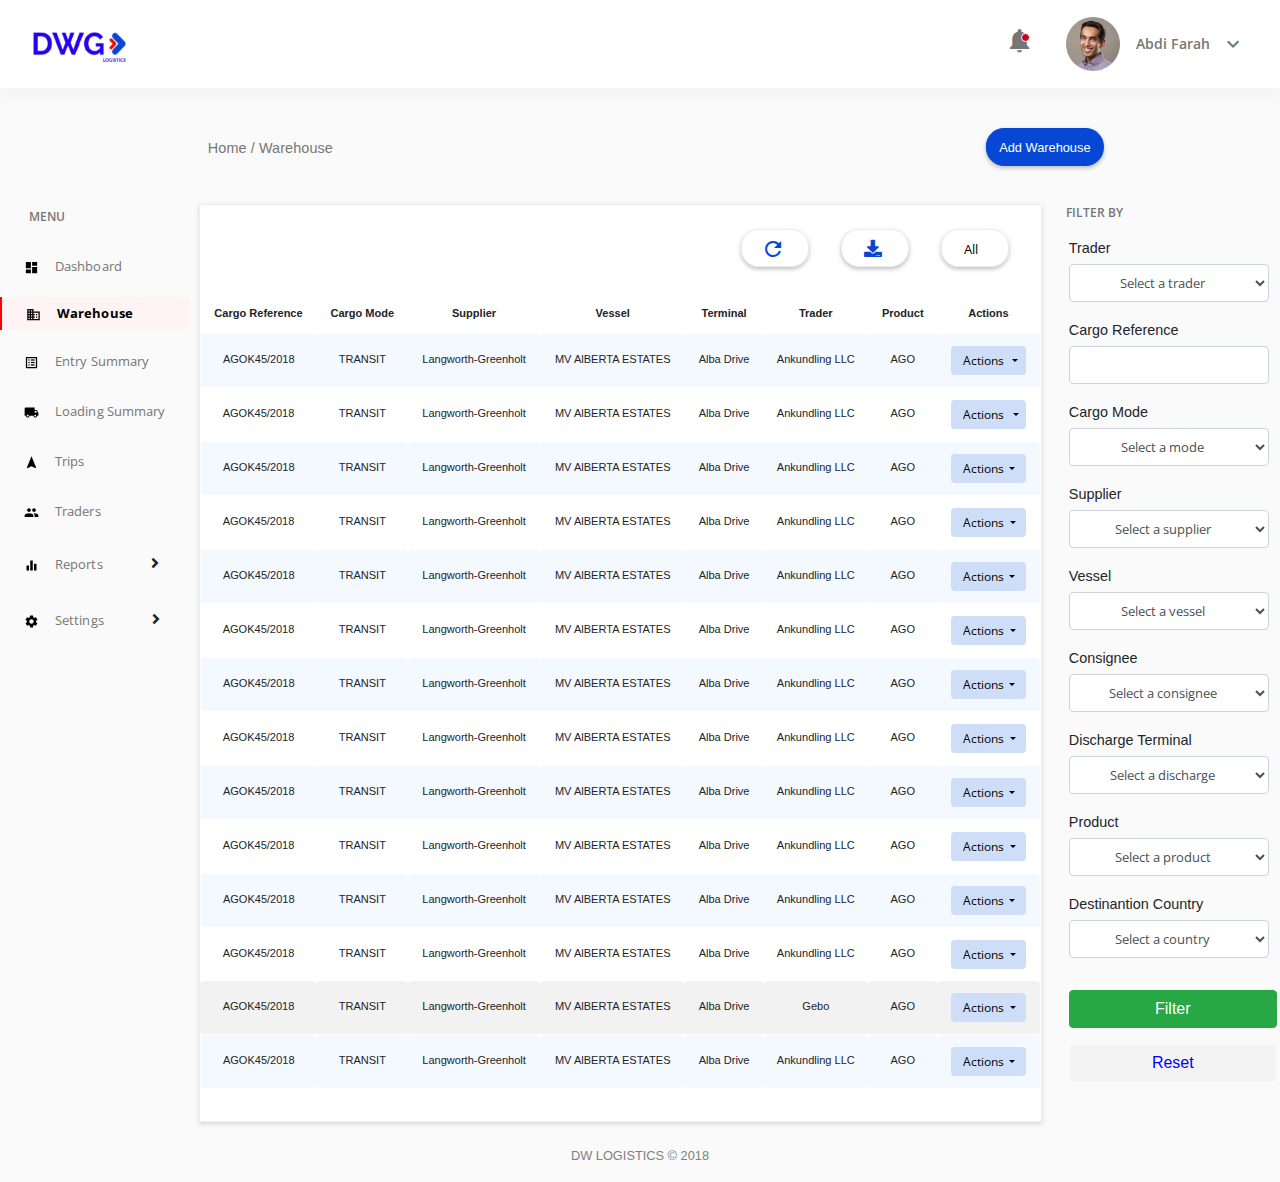
==== index.html @ d75a3101 "fix push conflicts collapse sidebar menu" ====
<!doctype html>
<html lang="en">

<head>
    <!-- Required meta tags -->
    <meta charset="utf-8">
    <meta name="viewport" content="width=device-width, initial-scale=1, shrink-to-fit=no">

    <!-- Bootstrap CSS -->
    <link rel="stylesheet" href="https://stackpath.bootstrapcdn.com/bootstrap/4.1.3/css/bootstrap.min.css" integrity="sha384-MCw98/SFnGE8fJT3GXwEOngsV7Zt27NXFoaoApmYm81iuXoPkFOJwJ8ERdknLPMO"
        crossorigin="anonymous">

    <!--Custom CSS  -->
    <link rel="stylesheet" href="css/main.css">
    <link rel="stylesheet" href="css/all.css">
    <link href="https://fonts.googleapis.com/css?family=Open+Sans:400,700,800" rel="stylesheet">
    <link href="https://fonts.googleapis.com/icon?family=Material+Icons" rel="stylesheet">
    <link rel="stylesheet" href="https://cdnjs.cloudflare.com/ajax/libs/twitter-bootstrap/4.1.1/css/bootstrap.css">
    <link rel="stylesheet" href="https://cdn.datatables.net/1.10.19/css/dataTables.bootstrap4.min.css">


    <title>Warehouse</title>
</head>

<body>
    <div class="wrapper">
        <div class="top-bar">
            <div class="logo">
                <img src="img/dwg-logo@3x.png" alt="logo">
            </div>

            <div class="user-info">
                <div class=" notification">
                    <div class="indicator"></div>
                    <a href="">
                        <i class="material-icons bell-icon">notifications</i>
                    </a>
                </div>

                <div class="avatar">
                    <img src="img/dwg-avatar@3x (1).png" alt="">
                    <div class="dropdown">
                        <button class="dropbtn">Abdi Farah
                            <a href="#">
                                <i class="material-icons down-icon">expand_more</i>
                            </a>
                        </button>
                        <div class="dropdown-content">
                            <a href="#">My Profile</a>
                            <a href="#">Log out</a>
                        </div>
                    </div>
                </div>

            </div>
        </div>

        <div class="modal fade" id="exampleModal" tabindex="-1" role="dialog" aria-labelledby="exampleModalLabel"
            aria-hidden="true">
            <div class="modal-dialog" role="document">
                <div class="modal-content">
                    <div class="modal-header">
                        <h5 class="modal-title" id="exampleModalLabel">New Warehouse</h5>
                        <button type="button" class="close" data-dismiss="modal" aria-label="Close">
                            <span aria-hidden="true">&times;</span>
                        </button>
                    </div>
                    <div class="modal-body">
                        <form>
                            <div class="form-group">
                                <label for="recipient-name" class="col-form-label">Recipient:</label>
                                <input type="text" class="form-control" id="recipient-name">
                            </div>
                            <div class="form-group">
                                <label for="message-text" class="col-form-label">Message:</label>
                                <textarea class="form-control" id="message-text"></textarea>
                            </div>
                        </form>
                    </div>
                    <div class="modal-footer">
                        <button type="button" class="btn btn-secondary" data-dismiss="modal">Cancel</button>
                        <button type="button" class="btn btn-primary">Add Warehouse</button>
                    </div>
                </div>
            </div>
        </div>

        <div class="above-content">
            <div class="home">
                <h6>Home / Warehouse</h6>
            </div>

            <div class="btn-home">
                <button class="button top-btn" data-toggle="modal" data-target="#exampleModal" data-whatever="@mdo">Add
                    Warehouse</button>
            </div>
        </div>

        <div class="row">
            <nav id="sidebar">
                <!--SIDE BAR------------------>
                <div class="sidebar-header">
                    <h3>MENU</h3>
                </div>

                <ul class="list-unstyled components">
                    <li>
                        <a href="#">
                            <img class="menu-icons" src="icons/baseline-dashboard-24px.svg" alt="">Dashboard</a>
                    </li>
                    <li class="active">
                        <a href="#">
                            <img class="menu-icons" src="icons/warehouse.svg" alt="">Warehouse</a>
                    </li>
                    <li>
                        <a href="#">
                            <img class="menu-icons" src="icons/list.svg" alt="">Entry Summary</a>
                    </li>
                    <li>
                        <a href="#">
                            <img class="menu-icons" src="icons/lorry.svg" alt="">Loading Summary</a>
                    </li>
                    <li>
                        <a href="#">
                            <img class="menu-icons" src="icons/baseline-navigation-24px.svg" alt="">Trips</a>
                    </li>
                    <li>
                        <a href="#">
                            <img class="menu-icons" src="icons/group.svg" alt="">Traders</a>
                    </li>
                    <li data-toggle="collapse" data-target="#reports" class="collapsed">
                        <a href="#"><img class="menu-icons" src="icons/equalizer.svg" alt=""><span class="reports">Reports</span></a><span class="report-icon"><i
                                class="accordion-icon fa fa-angle-right"></i></span>
                    </li>
                    <ul class="sub-menu collapse" id="reports">
                        <li><a href="#">CSS3 Animation</a></li>
                        <li><a href="#">General</a></li>
                        <li><a href="#">Buttons</a></li>
                    </ul>
                    
                    <li data-toggle="collapse" data-target="#settings" class="collapsed">
                        <a href="#"><img class="menu-icons" src="icons/setting.svg" alt=""><span class="reports">Settings</span></a><span class="report-icon"><i
                                class="accordion-icon fa fa-angle-right"></i></span>
                    </li>
                    <ul class="sub-menu collapse" id="settings">
                        <li><a href="#">CSS3 Animation</a></li>
                        <li><a href="#">General</a></li>
                        <li><a href="#">Buttons</a></li>
                    </ul>

                </ul>
            </nav>
            <!--End of SIDE BAR---------------------->


            <section class="content">
                <!--SECTION CONTENT-------------->

                <div class="before-table">

                    <div class="before-info">
                        <p>Showing 1-100 of 102 items</p>
                    </div>

                    <div class="before-btn">
                        <div class="refresh-btn">
                            <i class="material-icons refresh-icon">refresh</i>
                            <!-- <img class="refresh-img" src="icons/refresh.svg" alt=""> -->
                        </div>
                        <div class="publish-btn">
                            <i class="fas fa-download download"></i>
                        </div>
                        <div class="all-btn">
                            <p class="all">All</p>
                        </div>
                    </div>
                </div>
                <table class="table table-striped main-data" id="data-table">
                    <thead>
                        <tr>
                            <th scope="col">Cargo Reference</th>
                            <th scope="col">Cargo Mode</th>
                            <th scope="col">Supplier</th>
                            <th scope="col">Vessel</th>
                            <th scope="col">Terminal</th>
                            <th scope="col">Trader</th>
                            <th scope="col">Product</th>
                            <th scope="col">Actions</th>

                        </tr>
                    </thead>
                    <tbody>
                        <tr class="colored">
                            <td>AGOK45/2018</td>
                            <td>TRANSIT</td>
                            <td>Langworth-Greenholt</td>
                            <td>MV AlBERTA ESTATES</td>
                            <td>Alba Drive</td>
                            <td>Ankundling LLC</td>
                            <td>AGO</td>
                            <td>
                                <div class="dropdown show">
                                    <a class="btn dropdown-toggle" href="#" role="button" id="dropdownMenuLink"
                                        data-toggle="dropdown" aria-haspopup="true" aria-expanded="false">
                                        Actions
                                    </a>
                                    <div class="dropdown-menu" aria-labelledby="dropdownMenuLink">
                                        <a class="dropdown-item" href="#">Item one</a>
                                    </div>
                                </div>
                            </td>
                        </tr>
                        <tr>
                            <td>AGOK45/2018</td>
                            <td>TRANSIT</td>
                            <td>Langworth-Greenholt</td>
                            <td>MV AlBERTA ESTATES</td>
                            <td>Alba Drive</td>
                            <td>Ankundling LLC</td>
                            <td>AGO</td>
                            <td>
                                <div class="dropdown show">
                                    <a class="btn dropdown-toggle" href="#" role="button" id="dropdownMenuLink"
                                        data-toggle="dropdown" aria-haspopup="true" aria-expanded="false">
                                        Actions
                                    </a>
                                    <div class="dropdown-menu" aria-labelledby="dropdownMenuLink">
                                        <a class="dropdown-item" href="#">Item one</a>
                                    </div>
                                </div>
                            </td>
                        </tr>
                        <tr class="colored">
                            <td>AGOK45/2018</td>
                            <td>TRANSIT</td>
                            <td>Langworth-Greenholt</td>
                            <td>MV AlBERTA ESTATES</td>
                            <td>Alba Drive</td>
                            <td>Ankundling LLC</td>
                            <td>AGO</td>
                            <td>
                                <button class="btn dropdown-toggle" type="button" data-toggle="dropdown">Actions</button>
                            </td>
                        </tr>
                        <tr>
                            <td>AGOK45/2018</td>
                            <td>TRANSIT</td>
                            <td>Langworth-Greenholt</td>
                            <td>MV AlBERTA ESTATES</td>
                            <td>Alba Drive</td>
                            <td>Ankundling LLC</td>
                            <td>AGO</td>
                            <td>
                                <button class="btn dropdown-toggle" type="button" data-toggle="dropdown">Actions</button>
                            </td>
                        </tr>
                        <tr class="colored">
                            <td>AGOK45/2018</td>
                            <td>TRANSIT</td>
                            <td>Langworth-Greenholt</td>
                            <td>MV AlBERTA ESTATES</td>
                            <td>Alba Drive</td>
                            <td>Ankundling LLC</td>
                            <td>AGO</td>
                            <td>
                                <button class="btn btn-primn dropdown-toggle" type="button" data-toggle="dropdown">Actions</button>
                            </td>
                        </tr>
                        <tr>
                            <td>AGOK45/2018</td>
                            <td>TRANSIT</td>
                            <td>Langworth-Greenholt</td>
                            <td>MV AlBERTA ESTATES</td>
                            <td>Alba Drive</td>
                            <td>Ankundling LLC</td>
                            <td>AGO</td>
                            <td>
                                <button class="btn btn-primn dropdown-toggle" type="button" data-toggle="dropdown">Actions</button>
                            </td>
                        </tr>
                        <tr class="colored">
                            <td>AGOK45/2018</td>
                            <td>TRANSIT</td>
                            <td>Langworth-Greenholt</td>
                            <td>MV AlBERTA ESTATES</td>
                            <td>Alba Drive</td>
                            <td>Ankundling LLC</td>
                            <td>AGO</td>
                            <td>
                                <button class="btn btn-primn dropdown-toggle" type="button" data-toggle="dropdown">Actions</button>
                            </td>
                        </tr>
                        <tr>
                            <td>AGOK45/2018</td>
                            <td>TRANSIT</td>
                            <td>Langworth-Greenholt</td>
                            <td>MV AlBERTA ESTATES</td>
                            <td>Alba Drive</td>
                            <td>Ankundling LLC</td>
                            <td>AGO</td>
                            <td>
                                <button class="btn btn-primn dropdown-toggle" type="button" data-toggle="dropdown">Actions</button>
                            </td>
                        </tr>
                        <tr class="colored">
                            <td>AGOK45/2018</td>
                            <td>TRANSIT</td>
                            <td>Langworth-Greenholt</td>
                            <td>MV AlBERTA ESTATES</td>
                            <td>Alba Drive</td>
                            <td>Ankundling LLC</td>
                            <td>AGO</td>
                            <td>
                                <button class="btn btn-primn dropdown-toggle" type="button" data-toggle="dropdown">Actions</button>
                            </td>
                        </tr>
                        <tr>
                            <td>AGOK45/2018</td>
                            <td>TRANSIT</td>
                            <td>Langworth-Greenholt</td>
                            <td>MV AlBERTA ESTATES</td>
                            <td>Alba Drive</td>
                            <td>Ankundling LLC</td>
                            <td>AGO</td>
                            <td>
                                <button class="btn btn-primn dropdown-toggle" type="button" data-toggle="dropdown">Actions</button>
                            </td>
                        </tr>
                        <tr class="colored">
                            <td>AGOK45/2018</td>
                            <td>TRANSIT</td>
                            <td>Langworth-Greenholt</td>
                            <td>MV AlBERTA ESTATES</td>
                            <td>Alba Drive</td>
                            <td>Ankundling LLC</td>
                            <td>AGO</td>
                            <td>
                                <button class="btn btn-primn dropdown-toggle" type="button" data-toggle="dropdown">Actions</button>
                            </td>
                        </tr>
                        <tr>
                            <td>AGOK45/2018</td>
                            <td>TRANSIT</td>
                            <td>Langworth-Greenholt</td>
                            <td>MV AlBERTA ESTATES</td>
                            <td>Alba Drive</td>
                            <td>Ankundling LLC</td>
                            <td>AGO</td>
                            <td>
                                <button class="btn btn-primn dropdown-toggle" type="button" data-toggle="dropdown">Actions</button>
                            </td>
                        </tr>
                        <tr>
                            <td>AGOK45/2018</td>
                            <td>TRANSIT</td>
                            <td>Langworth-Greenholt</td>
                            <td>MV AlBERTA ESTATES</td>
                            <td>Alba Drive</td>
                            <td>Gebo</td>
                            <td>AGO</td>
                            <td>
                                <button class="btn btn-primn dropdown-toggle" type="button" data-toggle="dropdown">Actions</button>
                            </td>
                        </tr>
                        <tr class="colored">
                            <td>AGOK45/2018</td>
                            <td>TRANSIT</td>
                            <td>Langworth-Greenholt</td>
                            <td>MV AlBERTA ESTATES</td>
                            <td>Alba Drive</td>
                            <td>Ankundling LLC</td>
                            <td>AGO</td>
                            <td>
                                <button class="btn btn-primn dropdown-toggle" type="button" data-toggle="dropdown">Actions</button>
                            </td>
                        </tr>

                    </tbody>
                </table>

            </section>
            <!--End of SECTION CONTENT------------------>

            <section class="right-bar">
                <div class="right-bar-header">
                    <h3>FILTER BY </h3>
                </div>

                <div class="data-info">
                    <form action="#">
                        <div class="form-group">
                            <label for="trader">Trader</label>
                            <select required class="form-control" id="trader">
                                <option>Select a trader</option>
                            </select>
                        </div>

                        <div class="form-group">
                            <label for="cargo-ref">Cargo Reference</label>
                            <input type="text" class="form-control" id="cargo-ref">
                        </div>

                        <div class="form-group">
                            <label for="cargo-mod">Cargo Mode</label>
                            <select required class="form-control" id="cargo-mod">
                                <option>Select a mode</option>
                            </select>
                        </div>

                        <div class="form-group">
                            <label for="supplier">Supplier</label>
                            <select required class="form-control" id="supplier">
                                <option>Select a supplier</option>
                            </select>
                        </div>

                        <div class="form-group">
                            <label for="vessel">Vessel</label>
                            <select required class="form-control" id="vessel">
                                <option>Select a vessel</option>
                            </select>
                        </div>

                        <div class="form-group">
                            <label for="consignee">Consignee</label>
                            <select required class="form-control" id="consignee">
                                <option>Select a consignee</option>
                            </select>
                        </div>

                        <div class="form-group">
                            <label for="discharge">Discharge Terminal</label>
                            <select required class="form-control" id="discharge">
                                <option>Select a discharge</option>
                            </select>
                        </div>

                        <div class="form-group">
                            <label for="product">Product</label>
                            <select required class="form-control" id="product">
                                <option>Select a product</option>
                            </select>
                        </div>

                        <div class="form-group">
                            <label for="destinantion">Destinantion Country</label>
                            <select required class="form-control" id="destinantion">
                                <option>Select a country</option>
                            </select>
                        </div>
                    </form>

                    <button type="submit" class="btn btn-success">Filter</button>
                    <button type="submit" class="btn btn-light">Reset</button>

                </div>
            </section>

        </div>

        <div class="copyright">
            <p>DW LOGISTICS &copy; 2018</p>
        </div>

    </div>
    <!-- Optional JavaScript -->
    <script src="js/main.js"></script>
    <!-- jQuery first, then Popper.js, then Bootstrap JS -->
    <script src="https://code.jquery.com/jquery-3.3.1.slim.min.js" integrity="sha384-q8i/X+965DzO0rT7abK41JStQIAqVgRVzpbzo5smXKp4YfRvH+8abtTE1Pi6jizo"
        crossorigin="anonymous"></script>
    <script src="https://cdnjs.cloudflare.com/ajax/libs/popper.js/1.14.3/umd/popper.min.js" integrity="sha384-ZMP7rVo3mIykV+2+9J3UJ46jBk0WLaUAdn689aCwoqbBJiSnjAK/l8WvCWPIPm49"
        crossorigin="anonymous"></script>
    <script src="https://stackpath.bootstrapcdn.com/bootstrap/4.1.3/js/bootstrap.min.js" integrity="sha384-ChfqqxuZUCnJSK3+MXmPNIyE6ZbWh2IMqE241rYiqJxyMiZ6OW/JmZQ5stwEULTy"
        crossorigin="anonymous"></script>
    <script src="https://cdn.datatables.net/1.10.19/js/jquery.dataTables.min.js"></script>
    <script src="https://cdn.datatables.net/1.10.19/js/dataTables.bootstrap4.min.js"></script>
    <script type="text/javascript">
        $(document).ready(function () {
            $('#data-table').DataTable();
        });
    </script>
</body>

</html>
---- css/main.css ----
* {
  margin: 0;
  padding: 0;
  -webkit-box-sizing: border-box;
  box-sizing: border-box; }

body {
  width: 100%; }

.wrapper {
  background-color: #FAFAFA;
  width: 100%; }
  .wrapper .top-bar {
    width: 100%;
    -webkit-box-shadow: 0 7px 9px 0 rgba(240, 240, 240, 0.5);
    box-shadow: 0 7px 9px 0 rgba(240, 240, 240, 0.5);
    background-color: #fff;
    display: -webkit-box;
    display: -ms-flexbox;
    display: flex;
    -webkit-box-pack: justify;
    -ms-flex-pack: justify;
    justify-content: space-between; }
    .wrapper .top-bar .logo {
      float: left;
      width: 93px;
      height: 29.2px;
      margin-left: 2.06rem;
      margin-top: 2rem;
      margin-bottom: 1.7rem; }
      .wrapper .top-bar .logo img {
        width: 100%; }
    .wrapper .top-bar .user-info {
      display: -webkit-box;
      display: -ms-flexbox;
      display: flex;
      -webkit-box-align: center;
      -ms-flex-align: center;
      align-items: center;
      margin-right: 0rem; }
      .wrapper .top-bar .user-info .notification a .bell-icon {
        text-align: left;
        font-size: 1.8rem;
        margin-right: 2rem;
        margin-top: -0.35rem;
        color: #767676;
        text-decoration: none;
        display: block;
        overflow: hidden; }
      .wrapper .top-bar .user-info .notification .indicator {
        position: absolute;
        width: 9px;
        height: 9px;
        background-color: #d0021b;
        border: solid 1px #ffffff;
        border-radius: 50%;
        margin-left: 1rem; }
      .wrapper .top-bar .user-info .avatar {
        display: -webkit-box;
        display: -ms-flexbox;
        display: flex;
        -webkit-box-pack: justify;
        -ms-flex-pack: justify;
        justify-content: space-between;
        -webkit-box-align: center;
        -ms-flex-align: center;
        align-items: center;
        margin-right: -1rem;
        margin-right: 0; }
        .wrapper .top-bar .user-info .avatar img {
          width: 54px;
          height: 54px;
          float: left;
          -webkit-box-align: center;
          -ms-flex-align: center;
          align-items: center;
          margin-right: 1rem; }
        .wrapper .top-bar .user-info .avatar .dropbtn {
          background-color: transparent;
          cursor: pointer;
          font-family: "Open Sans", sans-serif;
          font-size: 14px;
          font-weight: 600;
          font-style: normal;
          font-stretch: normal;
          line-height: normal;
          letter-spacing: 0.1px;
          text-align: left;
          color: #767676;
          width: 9rem;
          border: none; }
        .wrapper .top-bar .user-info .avatar .down-icon {
          float: right;
          margin-top: -0.1rem;
          text-align: center;
          margin-right: 2.2rem;
          text-decoration: none;
          color: #767676; }
        .wrapper .top-bar .user-info .avatar .dropdown {
          position: relative;
          display: inline-block; }
        .wrapper .top-bar .user-info .avatar .dropdown-content {
          display: none;
          position: absolute;
          background-color: #f9f9f9;
          min-width: 160px;
          -webkit-box-shadow: 0px 8px 16px 0px rgba(0, 0, 0, 0.2);
          box-shadow: 0px 8px 16px 0px rgba(0, 0, 0, 0.2);
          z-index: 1; }
        .wrapper .top-bar .user-info .avatar .dropdown-content a {
          color: black;
          padding: 12px 16px;
          text-decoration: none;
          display: block; }
        .wrapper .top-bar .user-info .avatar .dropdown-content a:hover {
          background-color: #f1f1f1; }
        .wrapper .top-bar .user-info .avatar .dropdown:hover .dropdown-content {
          display: block; }
  .wrapper .above-content {
    display: -webkit-box;
    display: -ms-flexbox;
    display: flex;
    -webkit-box-pack: justify;
    -ms-flex-pack: justify;
    justify-content: space-between;
    -webkit-box-align: center;
    -ms-flex-align: center;
    align-items: center;
    -ms-flex-wrap: nowrap;
    flex-wrap: nowrap;
    background-color: #FAFAFA;
    width: 56rem;
    -webkit-transform: translateX(23.2%);
    -ms-transform: translateX(23.2%);
    transform: translateX(23.2%);
    margin: 40px 0 6px 0; }
    .wrapper .above-content .home h6 {
      font-size: .9rem;
      font-weight: normal;
      font-style: normal;
      font-stretch: normal;
      line-height: normal;
      letter-spacing: 0.1px;
      color: #767676;
      margin: 0.1rem 0 0 0; }
    .wrapper .above-content .btn-home .top-btn {
      width: 118px;
      height: 38px;
      border-radius: 18px;
      border: 1px solid #0648d5;
      background-color: #0648d5;
      -webkit-box-shadow: 0 2px 4px 0 rgba(125, 125, 125, 0.5);
      box-shadow: 0 2px 4px 0 rgba(125, 125, 125, 0.5);
      color: #fff;
      font-size: 0.8rem;
      cursor: pointer; }
  .wrapper .row {
    margin: 0;
    display: -webkit-box;
    display: -ms-flexbox;
    display: flex;
    -ms-flex-wrap: nowrap;
    flex-wrap: nowrap; }
    .wrapper .row #sidebar {
      background-color: #FAFAFA;
      width: 14.92rem; }
      .wrapper .row #sidebar .sidebar-header h3 {
        font-size: 0.7rem;
        font-family: "Open Sans", sans-serif;
        font-size: 12px;
        font-weight: 600;
        font-style: normal;
        font-stretch: normal;
        line-height: normal;
        letter-spacing: normal;
        color: #767676;
        margin: 2.2rem 0 1rem 1.8rem; }
      .wrapper .row #sidebar .components li {
        padding: 1rem 1rem 1rem 1.5rem;
        text-align: left;
        display: -webkit-box;
        display: -ms-flexbox;
        display: flex;
        -webkit-box-align: center;
        -ms-flex-align: center;
        align-items: center; }
        .wrapper .row #sidebar .components li:hover {
          color: #000000;
          font-weight: bold;
          border-top-left-radius: 0;
          border-bottom-left-radius: 0; }
        .wrapper .row #sidebar .components li .menu-icons {
          margin-right: 1rem;
          width: 15px;
          height: 15px; }
          .wrapper .row #sidebar .components li .menu-icons:hover {
            color: #000000; }
        .wrapper .row #sidebar .components li a {
          font-family: "Open Sans", sans-serif;
          font-size: 13px;
          font-weight: normal;
          font-style: normal;
          font-stretch: normal;
          line-height: normal;
          letter-spacing: 0.1px;
          color: #767676;
          text-decoration: none; }
          .wrapper .row #sidebar .components li a:hover {
            color: #000000;
            font-weight: bold; }
        .wrapper .row #sidebar .components li .reports {
          margin-right: 3rem; }
      .wrapper .row #sidebar .components .active {
        border-radius: 0;
        margin-top: 0.4rem;
        margin-bottom: 0.4rem;
        background-color: #fff3f3;
        color: #000000;
        font-weight: bold;
        border-left: red solid 2px;
        width: 190px;
        height: 33px;
        border-radius: 4px;
        border-top-left-radius: 0;
        border-bottom-left-radius: 0;
        background-color: #fff3f3; }
        .wrapper .row #sidebar .components .active a {
          color: #000000;
          font-weight: bold; }
    .wrapper .row .content {
      background-color: #fff;
      width: 63.25rem;
      border: solid 1px #eeeeee;
      -webkit-box-shadow: 0 2px 4px 0 rgba(184, 184, 184, 0.5);
      box-shadow: 0 2px 4px 0 rgba(184, 184, 184, 0.5);
      margin: 2rem auto 0 auto;
      height: auto; }
      .wrapper .row .content .before-table {
        display: -webkit-box;
        display: -ms-flexbox;
        display: flex;
        -webkit-box-pack: end;
        -ms-flex-pack: end;
        justify-content: flex-end;
        -webkit-box-pack: justify;
        -ms-flex-pack: justify;
        justify-content: space-between; }
        .wrapper .row .content .before-table .before-info p {
          font-family: SFProDisplay;
          font-size: 0.9rem;
          font-weight: normal;
          font-style: normal;
          font-stretch: normal;
          line-height: normal;
          letter-spacing: 0.1px;
          color: #000000;
          margin-top: 1.6rem;
          padding: 1rem 0 0 0.8rem;
          color: #fff; }
        .wrapper .row .content .before-table .before-btn {
          display: inline;
          margin-top: 1.5rem;
          margin-left: -0.3rem; }
          .wrapper .row .content .before-table .before-btn .refresh-btn {
            float: left;
            margin-right: 2rem;
            width: 68px;
            height: 38px;
            border-radius: 18px;
            -webkit-box-shadow: 0 2px 4px 0 rgba(125, 125, 125, 0.5);
            box-shadow: 0 2px 4px 0 rgba(125, 125, 125, 0.5);
            border: solid 1px #ededed;
            cursor: pointer; }
            .wrapper .row .content .before-table .before-btn .refresh-btn .refresh-icon {
              font-size: 1.5rem;
              color: #0648d5;
              -webkit-transform: translateX(1.2rem) translateY(0.45rem);
              -ms-transform: translateX(1.2rem) translateY(0.45rem);
              transform: translateX(1.2rem) translateY(0.45rem); }
          .wrapper .row .content .before-table .before-btn .publish-btn {
            float: left;
            margin-right: 2rem;
            -webkit-box-shadow: 0 2px 4px 0 rgba(125, 125, 125, 0.5);
            box-shadow: 0 2px 4px 0 rgba(125, 125, 125, 0.5);
            width: 68px;
            height: 38px;
            border-radius: 18px;
            background-color: #ffffff;
            border: solid 1px #ededed;
            position: relative;
            cursor: pointer; }
            .wrapper .row .content .before-table .before-btn .publish-btn .download {
              color: #0648d5;
              font-size: 1.1rem;
              margin-left: 1.4rem;
              margin-top: 0.6rem; }
          .wrapper .row .content .before-table .before-btn .all-btn {
            float: left;
            margin-right: 2rem;
            width: 68px;
            height: 38px;
            border-radius: 18px;
            -webkit-box-shadow: 0 2px 4px 0 rgba(125, 125, 125, 0.5);
            box-shadow: 0 2px 4px 0 rgba(125, 125, 125, 0.5);
            border: solid 1px #ededed;
            cursor: pointer; }
            .wrapper .row .content .before-table .before-btn .all-btn .all {
              width: 13px;
              height: 14px;
              font-family: "Open Sans", sans-serif;
              font-size: 13px;
              font-weight: normal;
              font-style: normal;
              font-stretch: normal;
              line-height: normal;
              letter-spacing: 0.1px;
              color: #000000;
              margin-left: 1.4rem;
              margin-top: 0.6rem; }
      .wrapper .row .content .main-data {
        font-size: 0.69rem;
        font-style: "Open Sans", sans-serif;
        text-align: left;
        margin: 0.8rem 0 2rem 0;
        height: auto;
        position: relative;
        z-index: 10000; }
        .wrapper .row .content .main-data thead tr th {
          border-top: none;
          border-bottom: none;
          text-align: center; }
        .wrapper .row .content .main-data tbody {
          margin: 0 0.5rem;
          height: 46px;
          border-radius: 4px;
          text-align: center; }
          .wrapper .row .content .main-data tbody .colored {
            background-color: #f4f8ff;
            border: 1px solid #fff; }
          .wrapper .row .content .main-data tbody td {
            border-radius: 4px;
            border: none;
            text-align: center;
            -webkit-transform: translateY(0.3rem);
            -ms-transform: translateY(0.3rem);
            transform: translateY(0.3rem); }
          .wrapper .row .content .main-data tbody .dropdown-toggle {
            width: 75px;
            background-color: #ceddf8;
            font-family: "Open Sans", sans-serif;
            font-size: 12px;
            font-weight: normal;
            font-style: normal;
            font-stretch: normal;
            line-height: normal;
            letter-spacing: normal;
            color: #000000;
            text-align: center;
            -webkit-transform: translateY(-0.3rem);
            -ms-transform: translateY(-0.3rem);
            transform: translateY(-0.3rem);
            border: none; }
            .wrapper .row .content .main-data tbody .dropdown-toggle::after {
              display: inline-block;
              width: 0;
              height: 0;
              margin-left: .5em;
              margin-top: .3em;
              vertical-align: .255em;
              content: "";
              border-top: .3em solid;
              border-right: .3em solid transparent;
              border-bottom: 0;
              border-left: .3em solid transparent;
              font-size: .7rem; }
          .wrapper .row .content .main-data tbody .dropdown-item {
            width: 50%;
            padding: 0.25rem 0.5rem;
            font-size: .9rem;
            position: relative;
            visibility: visible;
            z-index: 1; }
      .wrapper .row .content .main-pagination {
        display: -webkit-box;
        display: -ms-flexbox;
        display: flex;
        -webkit-box-pack: center;
        -ms-flex-pack: center;
        justify-content: center;
        -webkit-box-align: center;
        -ms-flex-align: center;
        align-items: center;
        text-align: center; }
        .wrapper .row .content .main-pagination .pagination a {
          border: none;
          color: #767676; }
          .wrapper .row .content .main-pagination .pagination a:hover {
            background-color: #0648d5;
            color: white; }
    .wrapper .row .right-bar {
      text-align: left;
      margin-top: 2rem;
      margin-left: 1.5rem;
      width: 15.8125rem; }
      .wrapper .row .right-bar .right-bar-header h3 {
        font-size: 0.7rem;
        font-family: "Open Sans", sans-serif;
        font-size: 12px;
        font-weight: 600;
        font-style: normal;
        font-stretch: normal;
        line-height: normal;
        letter-spacing: normal;
        color: #767676;
        margin-bottom: 0.9rem; }
      .wrapper .row .right-bar .data-info {
        margin: 0 0.2rem; }
        .wrapper .row .right-bar .data-info .form-group .form-control {
          display: block;
          width: 200px;
          height: 35px;
          height: calc(2.25rem + 2px);
          padding: .375rem .75rem;
          font-size: .8rem;
          color: #868e96;
          font-family: "Open Sans", sans-serif;
          line-height: 1.5;
          color: #495057;
          background-color: #fff;
          background-clip: padding-box;
          border: 1px solid #ced4da;
          border-radius: .25rem;
          -webkit-transition: border-color .15s ease-in-out, -webkit-box-shadow .15s ease-in-out;
          transition: border-color .15s ease-in-out, -webkit-box-shadow .15s ease-in-out;
          -o-transition: border-color .15s ease-in-out, box-shadow .15s ease-in-out;
          transition: border-color .15s ease-in-out, box-shadow .15s ease-in-out;
          transition: border-color .15s ease-in-out, box-shadow .15s ease-in-out, -webkit-box-shadow .15s ease-in-out; }
        .wrapper .row .right-bar .data-info .form-group label {
          font-size: 0.9rem;
          font-weight: 500;
          font-style: normal;
          font-stretch: normal;
          line-height: normal;
          letter-spacing: normal;
          color: #212529; }
        .wrapper .row .right-bar .data-info .form-group input[type=text],
        .wrapper .row .right-bar .data-info .form-group select {
          height: 38px;
          width: 200px;
          border-radius: 4px;
          background-color: #ffffff;
          border: solid 1px #ced4da;
          text-align: center; }
      .wrapper .row .right-bar .btn {
        display: block;
        margin-bottom: 1rem;
        width: 208px;
        height: 38px; }
      .wrapper .row .right-bar .btn-success {
        margin-top: 2rem; }
      .wrapper .row .right-bar .btn-light {
        background-color: #f3f3f3;
        color: blue; }
  .wrapper .copyright {
    display: -webkit-box;
    display: -ms-flexbox;
    display: flex;
    text-align: center;
    -webkit-box-pack: center;
    -ms-flex-pack: center;
    justify-content: center;
    -webkit-box-align: center;
    -ms-flex-align: center;
    align-items: center;
    padding: 1.5rem 0 0 0;
    color: grey;
    font-size: 0.8rem; }
  .wrapper .dataTables_wrapper {
    margin-top: 2.5rem;
    font-size: 0.9rem; }
  .wrapper .page-item.active .page-link {
    z-index: 1;
    color: #fff;
    background-color: #0648d5 !important;
    border-color: #0648d5 !important; }
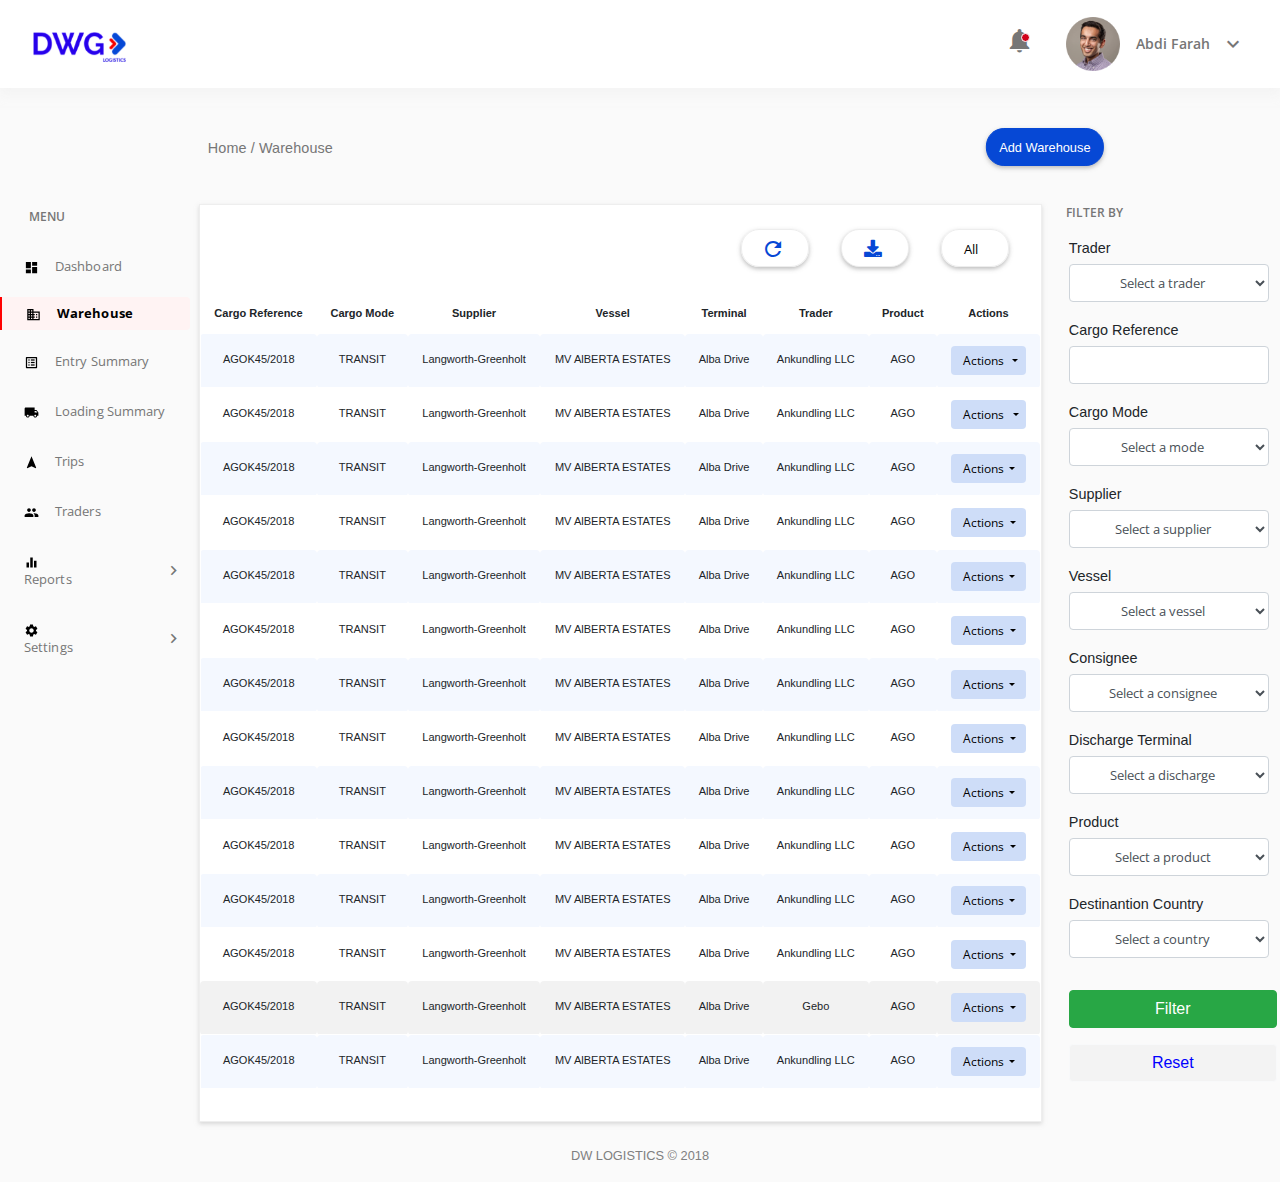
==== commit d2842b6c: "rectifying the menu-collapse icons" ====
--- a/index.html
+++ b/index.html
@@ -129,8 +129,8 @@
                             <img class="menu-icons" src="icons/group.svg" alt="">Traders</a>
                     </li>
                     <li data-toggle="collapse" data-target="#reports" class="collapsed">
-                        <a href="#"><img class="menu-icons" src="icons/equalizer.svg" alt=""><span class="reports">Reports</span></a><span class="report-icon"><i
-                                class="accordion-icon fa fa-angle-right"></i></span>
+                        <a href="#"><img class="menu-icons" src="icons/equalizer.svg" alt=""><span class="reports">Reports</span></a><span class="report-icon">
+                            <i class="material-icons">chevron_right</i></span>      
                     </li>
                     <ul class="sub-menu collapse" id="reports">
                         <li><a href="#">CSS3 Animation</a></li>
@@ -139,8 +139,8 @@
                     </ul>
                     
                     <li data-toggle="collapse" data-target="#settings" class="collapsed">
-                        <a href="#"><img class="menu-icons" src="icons/setting.svg" alt=""><span class="reports">Settings</span></a><span class="report-icon"><i
-                                class="accordion-icon fa fa-angle-right"></i></span>
+                        <a href="#"><img class="menu-icons" src="icons/setting.svg" alt=""><span class="reports">Settings</span></a><span class="report-icon">
+                            <i class="material-icons">chevron_right</i></span>
                     </li>
                     <ul class="sub-menu collapse" id="settings">
                         <li><a href="#">CSS3 Animation</a></li>
--- a/css/main.css
+++ b/css/main.css
@@ -209,7 +209,14 @@
             color: #000000;
             font-weight: bold; }
         .wrapper .row #sidebar .components li .reports {
-          margin-right: 3rem; }
+          margin-right: 4rem;
+          cursor: pointer; }
+        .wrapper .row #sidebar .components li .report-icon {
+          cursor: pointer;
+          color: #767676; }
+          .wrapper .row #sidebar .components li .report-icon .material-icons {
+            font-size: 1.2rem;
+            margin-top: 0.5rem; }
       .wrapper .row #sidebar .components .active {
         border-radius: 0;
         margin-top: 0.4rem;
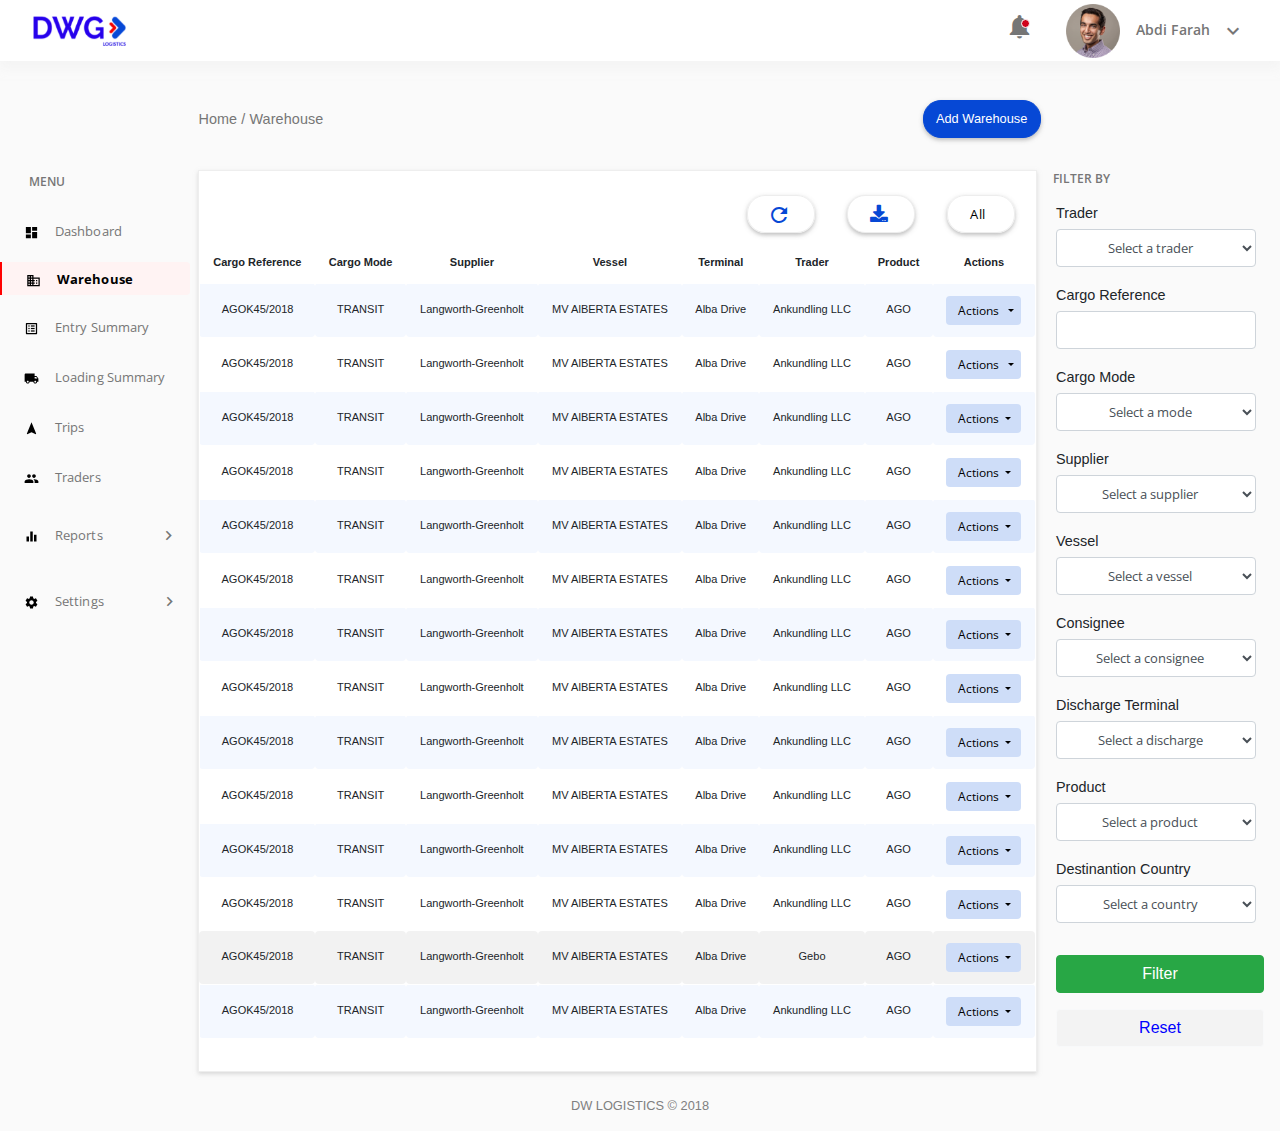
==== commit 301cf5dc: "Correcting the Modal form and buttons" ====
--- a/index.html
+++ b/index.html
@@ -55,7 +55,7 @@
             </div>
         </div>
 
-        <div class="modal fade" id="exampleModal" tabindex="-1" role="dialog" aria-labelledby="exampleModalLabel"
+        <div class="modal fade main-modal" id="exampleModal" tabindex="-1" role="dialog" aria-labelledby="exampleModalLabel"
             aria-hidden="true">
             <div class="modal-dialog" role="document">
                 <div class="modal-content">
@@ -68,18 +68,41 @@
                     <div class="modal-body">
                         <form>
                             <div class="form-group">
-                                <label for="recipient-name" class="col-form-label">Recipient:</label>
-                                <input type="text" class="form-control" id="recipient-name">
-                            </div>
-                            <div class="form-group">
-                                <label for="message-text" class="col-form-label">Message:</label>
-                                <textarea class="form-control" id="message-text"></textarea>
-                            </div>
+                                <label for="recipient-name" class="col-form-label">Cargo Reference:</label>
+                                <input type="text" class="form-control" id="recipient-name">
+                            </div>
+                            <div class="form-group">
+                                <label for="recipient-name" class="col-form-label">Cargo Mode:</label>
+                                <input type="text" class="form-control" id="recipient-name">
+                            </div>
+                            <div class="form-group">
+                                <label for="recipient-name" class="col-form-label">Supplier:</label>
+                                <input type="text" class="form-control" id="recipient-name">
+                            </div>
+                            <div class="form-group">
+                                <label for="recipient-name" class="col-form-label">Vessel:</label>
+                                <input type="text" class="form-control" id="recipient-name">
+                            </div>
+                            <div class="form-group">
+                                <label for="recipient-name" class="col-form-label">Terminal:</label>
+                                <input type="text" class="form-control" id="recipient-name">
+                            </div>
+                            <div class="form-group">
+                                <label for="recipient-name" class="col-form-label">Trader:</label>
+                                <input type="text" class="form-control" id="recipient-name">
+                            </div>
+                            <div class="form-group">
+                                <label for="recipient-name" class="col-form-label">Product:</label>
+                                <input type="text" class="form-control" id="recipient-name">
+                            </div>
+                           
                         </form>
                     </div>
                     <div class="modal-footer">
-                        <button type="button" class="btn btn-secondary" data-dismiss="modal">Cancel</button>
-                        <button type="button" class="btn btn-primary">Add Warehouse</button>
+                        <button class="button top-btn" data-toggle="modal" data-target="#exampleModal" data-whatever="@mdo">
+                            cancel</button>
+                        <button class="button top-btn" data-toggle="modal" data-target="#exampleModal" data-whatever="@mdo">Add
+                            Warehouse</button>                   
                     </div>
                 </div>
             </div>
--- a/css/main.css
+++ b/css/main.css
@@ -26,8 +26,8 @@
       width: 93px;
       height: 29.2px;
       margin-left: 2.06rem;
-      margin-top: 2rem;
-      margin-bottom: 1.7rem; }
+      margin-top: 1rem;
+      margin-bottom: 1rem; }
       .wrapper .top-bar .logo img {
         width: 100%; }
     .wrapper .top-bar .user-info {
@@ -129,11 +129,9 @@
     -ms-flex-wrap: nowrap;
     flex-wrap: nowrap;
     background-color: #FAFAFA;
-    width: 56rem;
-    -webkit-transform: translateX(23.2%);
-    -ms-transform: translateX(23.2%);
-    transform: translateX(23.2%);
-    margin: 40px 0 6px 0; }
+    width: 65.8%;
+    margin-top: 3%;
+    margin-left: 15.5%; }
     .wrapper .above-content .home h6 {
       font-size: .9rem;
       font-weight: normal;
@@ -154,6 +152,21 @@
       color: #fff;
       font-size: 0.8rem;
       cursor: pointer; }
+  .wrapper .main-modal .modal-footer .top-btn {
+    width: 118px;
+    height: 38px;
+    border-radius: 18px;
+    border: 1px solid #0648d5;
+    background-color: #0648d5;
+    -webkit-box-shadow: 0 2px 4px 0 rgba(125, 125, 125, 0.5);
+    box-shadow: 0 2px 4px 0 rgba(125, 125, 125, 0.5);
+    color: #fff;
+    font-size: 0.8rem;
+    cursor: pointer; }
+    .wrapper .main-modal .modal-footer .top-btn:first-child {
+      width: 115px;
+      background-color: #d0021b;
+      border: #d0021b 1px solid; }
   .wrapper .row {
     margin: 0;
     display: -webkit-box;
@@ -209,7 +222,7 @@
             color: #000000;
             font-weight: bold; }
         .wrapper .row #sidebar .components li .reports {
-          margin-right: 4rem;
+          margin-right: 3.5rem;
           cursor: pointer; }
         .wrapper .row #sidebar .components li .report-icon {
           cursor: pointer;
@@ -251,7 +264,8 @@
         justify-content: flex-end;
         -webkit-box-pack: justify;
         -ms-flex-pack: justify;
-        justify-content: space-between; }
+        justify-content: space-between;
+        margin-bottom: -1rem; }
         .wrapper .row .content .before-table .before-info p {
           font-family: SFProDisplay;
           font-size: 0.9rem;
@@ -267,7 +281,7 @@
         .wrapper .row .content .before-table .before-btn {
           display: inline;
           margin-top: 1.5rem;
-          margin-left: -0.3rem; }
+          margin-right: -.7rem; }
           .wrapper .row .content .before-table .before-btn .refresh-btn {
             float: left;
             margin-right: 2rem;
@@ -329,9 +343,7 @@
         font-style: "Open Sans", sans-serif;
         text-align: left;
         margin: 0.8rem 0 2rem 0;
-        height: auto;
-        position: relative;
-        z-index: 10000; }
+        height: auto; }
         .wrapper .row .content .main-data thead tr th {
           border-top: none;
           border-bottom: none;
@@ -407,7 +419,8 @@
     .wrapper .row .right-bar {
       text-align: left;
       margin-top: 2rem;
-      margin-left: 1.5rem;
+      margin-left: 1rem;
+      margin-right: 0.8rem;
       width: 15.8125rem; }
       .wrapper .row .right-bar .right-bar-header h3 {
         font-size: 0.7rem;
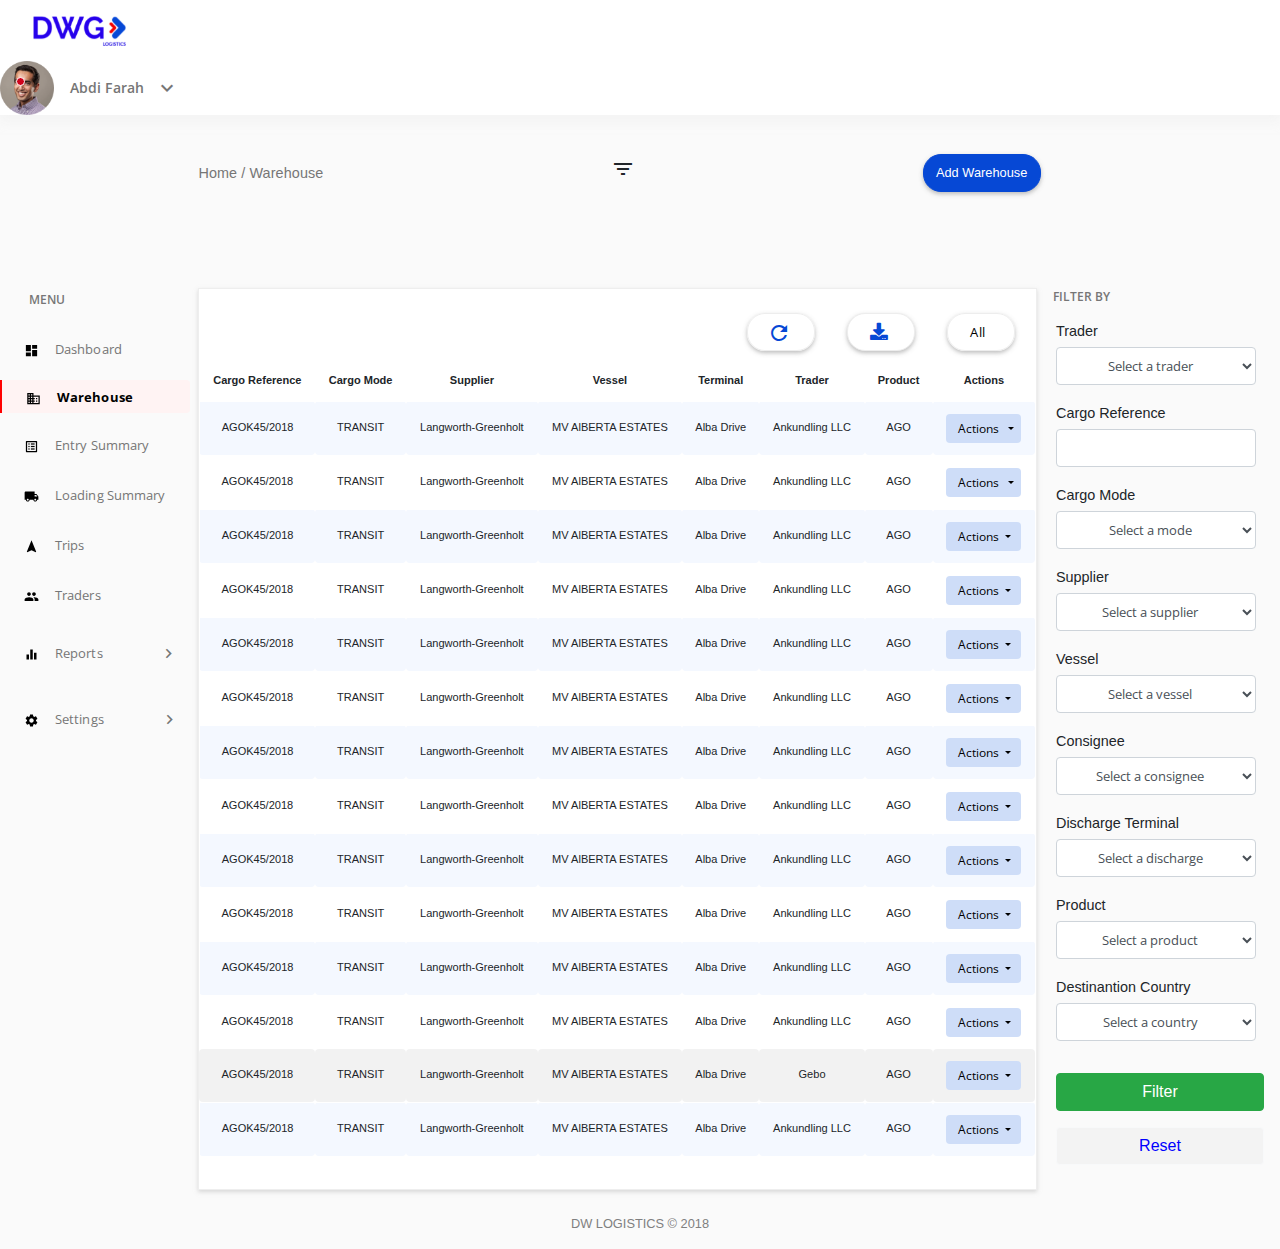
==== commit 1182d802: "Responsive making (phone resolution) 1" ====
--- a/index.html
+++ b/index.html
@@ -30,6 +30,9 @@
             </div>
 
             <div class="user-info">
+                <div class="mobile-heading">
+                    <h3>Warehouse</h3>
+                </div>
                 <div class=" notification">
                     <div class="indicator"></div>
                     <a href="">
@@ -112,12 +115,83 @@
             <div class="home">
                 <h6>Home / Warehouse</h6>
             </div>
+            
+            <div class="form-btn">
+                    <i class="material-icons filter-icon">filter_list</i>                          
+            </div>
 
             <div class="btn-home">
                 <button class="button top-btn" data-toggle="modal" data-target="#exampleModal" data-whatever="@mdo">Add
                     Warehouse</button>
             </div>
         </div>
+
+        <table class="table table-hover">
+                <thead>
+                  <tr>
+                    <th scope="col">Cargo Reference</th>
+                    <th scope="col">Cargo Mode</th>
+                    <th scope="col">Product</th>
+                  </tr>
+                </thead>
+                <tbody>
+                  <tr>
+                    <td>AGOK45/2018</td>
+                    <td>Transit</td>
+                    <td>@AGO</td>
+                    <td style="border-top: 1px solid #fff"><i class="material-icons chevron-r">chevron_right</i></td>
+
+                  </tr>
+                  <tr>
+                    <td>AGOK45/2018</td>
+                    <td>Transit</td>
+                    <td>@AGO</td>
+                    <td><i class="material-icons chevron-r">chevron_right</i></td>
+                  </tr>
+                  <tr>
+                    <td>AGOK45/2018</td>
+                    <td>Transit</td>
+                    <td>@AGO</td>
+                    <td><i class="material-icons chevron-r">chevron_right</i></td>
+                  </tr>
+                  <tr>
+                    <td>AGOK45/2018</td>
+                    <td>Transit</td>
+                    <td>@AGO</td>
+                    <td><i class="material-icons chevron-r">chevron_right</i></td>
+                  </tr>
+                  <tr>
+                    <td>AGOK45/2018</td>
+                    <td>Transit</td>
+                    <td>@AGO</td>
+                    <td><i class="material-icons chevron-r">chevron_right</i></td>
+                  </tr>
+                  <tr>
+                    <td>AGOK45/2018</td>
+                    <td>Transit</td>
+                    <td>@AGO</td>
+                    <td><i class="material-icons chevron-r">chevron_right</i></td>
+                  </tr>
+                  <tr>
+                    <td>AGOK45/2018</td>
+                    <td>Transit</td>
+                    <td>@AGO</td>
+                    <td><i class="material-icons chevron-r">chevron_right</i></td>
+                  </tr>
+                  <tr>
+                    <td>AGOK45/2018</td>
+                    <td>Transit</td>
+                    <td>@AGO</td>
+                    <td><i class="material-icons chevron-r">chevron_right</i></td>
+                  </tr>
+                  <tr>
+                    <td>AGOK45/2018</td>
+                    <td>Transit</td>
+                    <td>@AGO</td>
+                    <td><i class="material-icons chevron-r">chevron_right</i></td>
+                  </tr>
+                </tbody>
+              </table>
 
         <div class="row">
             <nav id="sidebar">
@@ -486,6 +560,7 @@
         </div>
 
     </div>
+
     <!-- Optional JavaScript -->
     <script src="js/main.js"></script>
     <!-- jQuery first, then Popper.js, then Bootstrap JS -->
--- a/css/main.css
+++ b/css/main.css
@@ -10,6 +10,9 @@
 .wrapper {
   background-color: #FAFAFA;
   width: 100%; }
+  @media screen and (max-width: 599px) {
+    .wrapper {
+      background-color: #FAFAFA; } }
   .wrapper .top-bar {
     width: 100%;
     -webkit-box-shadow: 0 7px 9px 0 rgba(240, 240, 240, 0.5);
@@ -20,7 +23,11 @@
     display: flex;
     -webkit-box-pack: justify;
     -ms-flex-pack: justify;
-    justify-content: space-between; }
+    justify-content: space-between;
+    -webkit-box-orient: vertical;
+    -webkit-box-direction: normal;
+    -ms-flex-direction: column;
+    flex-direction: column; }
     .wrapper .top-bar .logo {
       float: left;
       width: 93px;
@@ -28,6 +35,12 @@
       margin-left: 2.06rem;
       margin-top: 1rem;
       margin-bottom: 1rem; }
+      @media screen and (max-width: 599px) {
+        .wrapper .top-bar .logo {
+          width: 44pt;
+          height: 13.8pt;
+          margin-left: 14pt;
+          margin-bottom: 2pt; } }
       .wrapper .top-bar .logo img {
         width: 100%; }
     .wrapper .top-bar .user-info {
@@ -38,15 +51,43 @@
       -ms-flex-align: center;
       align-items: center;
       margin-right: 0rem; }
+      @media screen and (max-width: 599px) {
+        .wrapper .top-bar .user-info {
+          display: -webkit-box;
+          display: -ms-flexbox;
+          display: flex;
+          -webkit-box-pack: justify;
+          -ms-flex-pack: justify;
+          justify-content: space-between;
+          -webkit-box-align: center;
+          -ms-flex-align: center;
+          align-items: center; } }
+      .wrapper .top-bar .user-info .mobile-heading {
+        display: none;
+        visibility: hidden; }
+        @media screen and (max-width: 599px) {
+          .wrapper .top-bar .user-info .mobile-heading {
+            display: inline-block;
+            visibility: visible;
+            font-family: "Open Sans", sans-serif;
+            font-size: 2pt;
+            color: #000000;
+            margin-left: 14pt;
+            margin-bottom: 5pt;
+            font-weight: bolder; } }
       .wrapper .top-bar .user-info .notification a .bell-icon {
         text-align: left;
         font-size: 1.8rem;
-        margin-right: 2rem;
+        margin-right: -10rem;
         margin-top: -0.35rem;
         color: #767676;
         text-decoration: none;
         display: block;
         overflow: hidden; }
+        @media screen and (max-width: 599px) {
+          .wrapper .top-bar .user-info .notification a .bell-icon {
+            font-size: 1.5rem;
+            margin-bottom: 9pt; } }
       .wrapper .top-bar .user-info .notification .indicator {
         position: absolute;
         width: 9px;
@@ -55,6 +96,12 @@
         border: solid 1px #ffffff;
         border-radius: 50%;
         margin-left: 1rem; }
+        @media screen and (max-width: 599px) {
+          .wrapper .top-bar .user-info .notification .indicator {
+            margin-left: 4%;
+            margin-bottom: 9pt;
+            width: 8px;
+            height: 8px; } }
       .wrapper .top-bar .user-info .avatar {
         display: -webkit-box;
         display: -ms-flexbox;
@@ -67,6 +114,9 @@
         align-items: center;
         margin-right: -1rem;
         margin-right: 0; }
+        @media screen and (max-width: 599px) {
+          .wrapper .top-bar .user-info .avatar {
+            margin-right: 0; } }
         .wrapper .top-bar .user-info .avatar img {
           width: 54px;
           height: 54px;
@@ -75,6 +125,13 @@
           -ms-flex-align: center;
           align-items: center;
           margin-right: 1rem; }
+          @media screen and (max-width: 599px) {
+            .wrapper .top-bar .user-info .avatar img {
+              margin-right: 14pt;
+              margin-bottom: 13pt;
+              width: 38pt;
+              height: 38pt;
+              margin-left: -3rem; } }
         .wrapper .top-bar .user-info .avatar .dropbtn {
           background-color: transparent;
           cursor: pointer;
@@ -89,6 +146,9 @@
           color: #767676;
           width: 9rem;
           border: none; }
+          @media screen and (max-width: 599px) {
+            .wrapper .top-bar .user-info .avatar .dropbtn {
+              display: none; } }
         .wrapper .top-bar .user-info .avatar .down-icon {
           float: right;
           margin-top: -0.1rem;
@@ -131,7 +191,22 @@
     background-color: #FAFAFA;
     width: 65.8%;
     margin-top: 3%;
-    margin-left: 15.5%; }
+    margin-left: 15.5%;
+    margin-bottom: 5%; }
+    @media screen and (max-width: 599px) {
+      .wrapper .above-content {
+        display: -webkit-box;
+        display: -ms-flexbox;
+        display: flex;
+        -webkit-box-pack: end;
+        -ms-flex-pack: end;
+        justify-content: flex-end;
+        width: 100%;
+        margin-right: 0;
+        margin-left: 0; } }
+    @media screen and (max-width: 599px) {
+      .wrapper .above-content .home {
+        display: none; } }
     .wrapper .above-content .home h6 {
       font-size: .9rem;
       font-weight: normal;
@@ -141,6 +216,23 @@
       letter-spacing: 0.1px;
       color: #767676;
       margin: 0.1rem 0 0 0; }
+    @media screen and (max-width: 599px) {
+      .wrapper .above-content .form-btn {
+        display: block;
+        -webkit-box-shadow: 0 2px 4px 0 rgba(125, 125, 125, 0.5);
+        box-shadow: 0 2px 4px 0 rgba(125, 125, 125, 0.5);
+        width: 68px;
+        height: 38px;
+        border-radius: 18px;
+        background-color: #ffffff;
+        border: solid 1px #ededed;
+        position: relative;
+        cursor: pointer;
+        color: blue;
+        margin-top: 3%; }
+        .wrapper .above-content .form-btn .filter-icon {
+          margin-left: 1.3rem;
+          margin-top: 0.4rem; } }
     .wrapper .above-content .btn-home .top-btn {
       width: 118px;
       height: 38px;
@@ -152,6 +244,11 @@
       color: #fff;
       font-size: 0.8rem;
       cursor: pointer; }
+      @media screen and (max-width: 599px) {
+        .wrapper .above-content .btn-home .top-btn {
+          margin-right: 14pt;
+          margin-left: 20pt;
+          margin-top: 7%; } }
   .wrapper .main-modal .modal-footer .top-btn {
     width: 118px;
     height: 38px;
@@ -167,6 +264,32 @@
       width: 115px;
       background-color: #d0021b;
       border: #d0021b 1px solid; }
+  .wrapper .table-hover {
+    display: none; }
+    @media screen and (max-width: 599px) {
+      .wrapper .table-hover {
+        display: block;
+        background-color: #fff;
+        text-align: left;
+        width: 100%;
+        padding-left: 6px; }
+        .wrapper .table-hover:first-of-type {
+          padding-left: 1px; }
+        .wrapper .table-hover thead th {
+          font-size: 9.5pt;
+          font-family: "Open Sans", sans-serif;
+          border-top: 0;
+          border-bottom: 1px solid #fff;
+          margin-top: 3rem;
+          background-color: #FAFAFA; }
+          .wrapper .table-hover thead th:last-child {
+            padding-left: 1.6rem; }
+        .wrapper .table-hover tbody td {
+          font-size: 10.4pt;
+          color: #3F3F3F; }
+          .wrapper .table-hover tbody td .chevron-r {
+            color: #767676;
+            font-size: 1.3rem; } }
   .wrapper .row {
     margin: 0;
     display: -webkit-box;
@@ -177,6 +300,9 @@
     .wrapper .row #sidebar {
       background-color: #FAFAFA;
       width: 14.92rem; }
+      @media screen and (max-width: 599px) {
+        .wrapper .row #sidebar {
+          display: none; } }
       .wrapper .row #sidebar .sidebar-header h3 {
         font-size: 0.7rem;
         font-family: "Open Sans", sans-serif;
@@ -255,6 +381,9 @@
       box-shadow: 0 2px 4px 0 rgba(184, 184, 184, 0.5);
       margin: 2rem auto 0 auto;
       height: auto; }
+      @media screen and (max-width: 599px) {
+        .wrapper .row .content {
+          display: none; } }
       .wrapper .row .content .before-table {
         display: -webkit-box;
         display: -ms-flexbox;
@@ -344,6 +473,9 @@
         text-align: left;
         margin: 0.8rem 0 2rem 0;
         height: auto; }
+        @media screen and (max-width: 599px) {
+          .wrapper .row .content .main-data {
+            display: none; } }
         .wrapper .row .content .main-data thead tr th {
           border-top: none;
           border-bottom: none;
@@ -393,12 +525,8 @@
               border-left: .3em solid transparent;
               font-size: .7rem; }
           .wrapper .row .content .main-data tbody .dropdown-item {
-            width: 50%;
-            padding: 0.25rem 0.5rem;
             font-size: .9rem;
-            position: relative;
-            visibility: visible;
-            z-index: 1; }
+            padding: 50rem; }
       .wrapper .row .content .main-pagination {
         display: -webkit-box;
         display: -ms-flexbox;
@@ -422,6 +550,9 @@
       margin-left: 1rem;
       margin-right: 0.8rem;
       width: 15.8125rem; }
+      @media screen and (max-width: 599px) {
+        .wrapper .row .right-bar {
+          display: none; } }
       .wrapper .row .right-bar .right-bar-header h3 {
         font-size: 0.7rem;
         font-family: "Open Sans", sans-serif;
@@ -495,6 +626,9 @@
     padding: 1.5rem 0 0 0;
     color: grey;
     font-size: 0.8rem; }
+    @media screen and (max-width: 599px) {
+      .wrapper .copyright {
+        display: none; } }
   .wrapper .dataTables_wrapper {
     margin-top: 2.5rem;
     font-size: 0.9rem; }
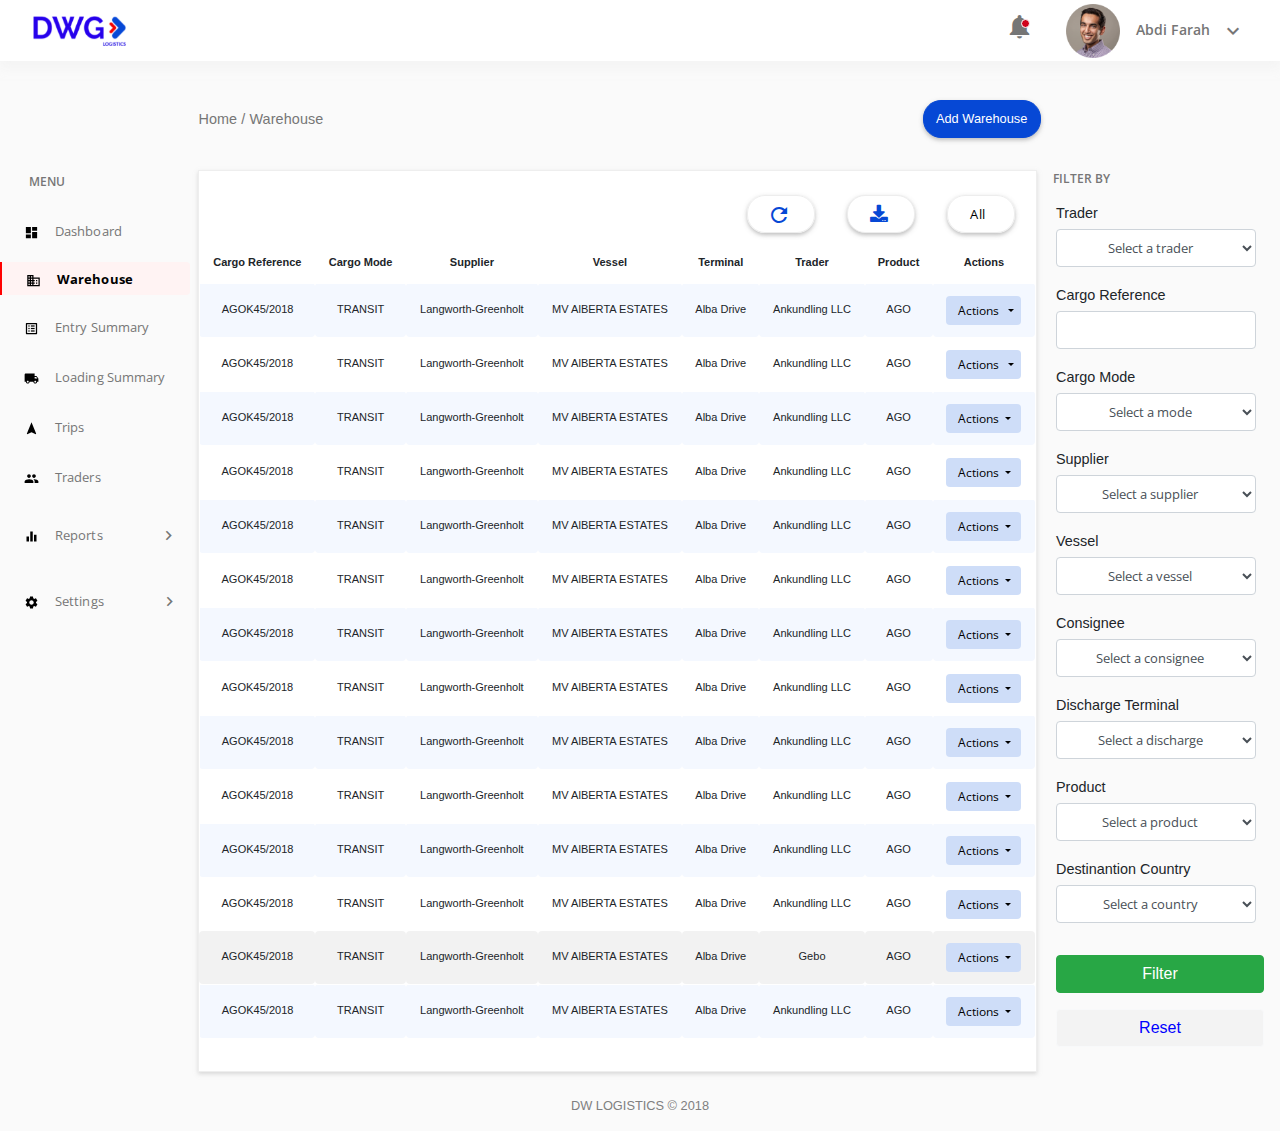
==== commit 75c5be38: "correcting the desktop view" ====
--- a/index.html
+++ b/index.html
@@ -132,6 +132,7 @@
                     <th scope="col">Cargo Reference</th>
                     <th scope="col">Cargo Mode</th>
                     <th scope="col">Product</th>
+                    <th scope="col">&nbsp; </th>
                   </tr>
                 </thead>
                 <tbody>
@@ -139,56 +140,56 @@
                     <td>AGOK45/2018</td>
                     <td>Transit</td>
                     <td>@AGO</td>
-                    <td style="border-top: 1px solid #fff"><i class="material-icons chevron-r">chevron_right</i></td>
-
-                  </tr>
-                  <tr>
-                    <td>AGOK45/2018</td>
-                    <td>Transit</td>
-                    <td>@AGO</td>
-                    <td><i class="material-icons chevron-r">chevron_right</i></td>
-                  </tr>
-                  <tr>
-                    <td>AGOK45/2018</td>
-                    <td>Transit</td>
-                    <td>@AGO</td>
-                    <td><i class="material-icons chevron-r">chevron_right</i></td>
-                  </tr>
-                  <tr>
-                    <td>AGOK45/2018</td>
-                    <td>Transit</td>
-                    <td>@AGO</td>
-                    <td><i class="material-icons chevron-r">chevron_right</i></td>
-                  </tr>
-                  <tr>
-                    <td>AGOK45/2018</td>
-                    <td>Transit</td>
-                    <td>@AGO</td>
-                    <td><i class="material-icons chevron-r">chevron_right</i></td>
-                  </tr>
-                  <tr>
-                    <td>AGOK45/2018</td>
-                    <td>Transit</td>
-                    <td>@AGO</td>
-                    <td><i class="material-icons chevron-r">chevron_right</i></td>
-                  </tr>
-                  <tr>
-                    <td>AGOK45/2018</td>
-                    <td>Transit</td>
-                    <td>@AGO</td>
-                    <td><i class="material-icons chevron-r">chevron_right</i></td>
-                  </tr>
-                  <tr>
-                    <td>AGOK45/2018</td>
-                    <td>Transit</td>
-                    <td>@AGO</td>
-                    <td><i class="material-icons chevron-r">chevron_right</i></td>
-                  </tr>
-                  <tr>
-                    <td>AGOK45/2018</td>
-                    <td>Transit</td>
-                    <td>@AGO</td>
-                    <td><i class="material-icons chevron-r">chevron_right</i></td>
+                    <td style="border-top: 1px solid #fff"><a href=""><i class="material-icons chevron-r">chevron_right</i></a></td>
+
+                  </tr>
+                  <tr>
+                    <td>AGOK45/2018</td>
+                    <td>Transit</td>
+                    <td>@AGO</td>
+                    <td><a href=""><i class="material-icons chevron-r">chevron_right</i></a></td>
+                  </tr>
+                  <tr>
+                    <td>AGOK45/2018</td>
+                    <td>Transit</td>
+                    <td>@AGO</td>
+                    <td><a href=""><i class="material-icons chevron-r">chevron_right</i></a></td>
+                  </tr>
+                  <tr>
+                    <td>AGOK45/2018</td>
+                    <td>Transit</td>
+                    <td>@AGO</td>
+                    <td><a href=""><i class="material-icons chevron-r">chevron_right</i></a></td>
+                  </tr>
+                  <tr>
+                    <td>AGOK45/2018</td>
+                    <td>Transit</td>
+                    <td>@AGO</td>
+                    <td><a href=""><i class="material-icons chevron-r">chevron_right</i></a></td>
+                  </tr>
+                  <tr>
+                    <td>AGOK45/2018</td>
+                    <td>Transit</td>
+                    <td>@AGO</td>
+                    <td><a href=""><i class="material-icons chevron-r">chevron_right</i></a></td>
+                  </tr>
+                  <tr>
+                    <td>AGOK45/2018</td>
+                    <td>Transit</td>
+                    <td>@AGO</td>
+                    <td><a href=""><i class="material-icons chevron-r">chevron_right</i></a></td>
+                  </tr>
+                  <tr>
+                    <td>AGOK45/2018</td>
+                    <td>Transit</td>
+                    <td>@AGO</td>
+                    <td><a href=""><i class="material-icons chevron-r">chevron_right</i></a></td>
+                  </tr>
+                  <tr>
+                    <td>AGOK45/2018</td>
+                    <td>Transit</td>
+                    <td>@AGO</td>
+                    <td><a href="#"><i class="material-icons chevron-r">chevron_right</i></a></td>
                   </tr>
                 </tbody>
               </table>
--- a/css/main.css
+++ b/css/main.css
@@ -10,9 +10,10 @@
 .wrapper {
   background-color: #FAFAFA;
   width: 100%; }
-  @media screen and (max-width: 599px) {
+  @media screen and (max-width: 360px) {
     .wrapper {
-      background-color: #FAFAFA; } }
+      background-color: #FAFAFA;
+      margin-right: 0; } }
   .wrapper .top-bar {
     width: 100%;
     -webkit-box-shadow: 0 7px 9px 0 rgba(240, 240, 240, 0.5);
@@ -23,11 +24,14 @@
     display: flex;
     -webkit-box-pack: justify;
     -ms-flex-pack: justify;
-    justify-content: space-between;
-    -webkit-box-orient: vertical;
-    -webkit-box-direction: normal;
-    -ms-flex-direction: column;
-    flex-direction: column; }
+    justify-content: space-between; }
+    @media screen and (max-width: 360px) {
+      .wrapper .top-bar {
+        margin-right: 0;
+        -webkit-box-orient: vertical;
+        -webkit-box-direction: normal;
+        -ms-flex-direction: column;
+        flex-direction: column; } }
     .wrapper .top-bar .logo {
       float: left;
       width: 93px;
@@ -35,7 +39,7 @@
       margin-left: 2.06rem;
       margin-top: 1rem;
       margin-bottom: 1rem; }
-      @media screen and (max-width: 599px) {
+      @media screen and (max-width: 360px) {
         .wrapper .top-bar .logo {
           width: 44pt;
           height: 13.8pt;
@@ -51,7 +55,7 @@
       -ms-flex-align: center;
       align-items: center;
       margin-right: 0rem; }
-      @media screen and (max-width: 599px) {
+      @media screen and (max-width: 360px) {
         .wrapper .top-bar .user-info {
           display: -webkit-box;
           display: -ms-flexbox;
@@ -65,29 +69,32 @@
       .wrapper .top-bar .user-info .mobile-heading {
         display: none;
         visibility: hidden; }
-        @media screen and (max-width: 599px) {
+        @media screen and (max-width: 360px) {
           .wrapper .top-bar .user-info .mobile-heading {
-            display: inline-block;
+            display: block;
             visibility: visible;
             font-family: "Open Sans", sans-serif;
             font-size: 2pt;
             color: #000000;
             margin-left: 14pt;
+            margin-right: 3rem;
             margin-bottom: 5pt;
             font-weight: bolder; } }
       .wrapper .top-bar .user-info .notification a .bell-icon {
         text-align: left;
         font-size: 1.8rem;
-        margin-right: -10rem;
+        margin-right: 2rem;
         margin-top: -0.35rem;
         color: #767676;
         text-decoration: none;
         display: block;
         overflow: hidden; }
-        @media screen and (max-width: 599px) {
+        @media screen and (max-width: 360px) {
           .wrapper .top-bar .user-info .notification a .bell-icon {
             font-size: 1.5rem;
-            margin-bottom: 9pt; } }
+            margin-bottom: 9pt;
+            text-decoration: none;
+            margin-right: 0px; } }
       .wrapper .top-bar .user-info .notification .indicator {
         position: absolute;
         width: 9px;
@@ -96,12 +103,6 @@
         border: solid 1px #ffffff;
         border-radius: 50%;
         margin-left: 1rem; }
-        @media screen and (max-width: 599px) {
-          .wrapper .top-bar .user-info .notification .indicator {
-            margin-left: 4%;
-            margin-bottom: 9pt;
-            width: 8px;
-            height: 8px; } }
       .wrapper .top-bar .user-info .avatar {
         display: -webkit-box;
         display: -ms-flexbox;
@@ -112,11 +113,10 @@
         -webkit-box-align: center;
         -ms-flex-align: center;
         align-items: center;
-        margin-right: -1rem;
         margin-right: 0; }
-        @media screen and (max-width: 599px) {
+        @media screen and (max-width: 360px) {
           .wrapper .top-bar .user-info .avatar {
-            margin-right: 0; } }
+            margin-right: 14pt; } }
         .wrapper .top-bar .user-info .avatar img {
           width: 54px;
           height: 54px;
@@ -125,13 +125,12 @@
           -ms-flex-align: center;
           align-items: center;
           margin-right: 1rem; }
-          @media screen and (max-width: 599px) {
+          @media screen and (max-width: 360px) {
             .wrapper .top-bar .user-info .avatar img {
-              margin-right: 14pt;
               margin-bottom: 13pt;
+              margin-right: 0px;
               width: 38pt;
-              height: 38pt;
-              margin-left: -3rem; } }
+              height: 38pt; } }
         .wrapper .top-bar .user-info .avatar .dropbtn {
           background-color: transparent;
           cursor: pointer;
@@ -146,7 +145,7 @@
           color: #767676;
           width: 9rem;
           border: none; }
-          @media screen and (max-width: 599px) {
+          @media screen and (max-width: 360px) {
             .wrapper .top-bar .user-info .avatar .dropbtn {
               display: none; } }
         .wrapper .top-bar .user-info .avatar .down-icon {
@@ -192,8 +191,8 @@
     width: 65.8%;
     margin-top: 3%;
     margin-left: 15.5%;
-    margin-bottom: 5%; }
-    @media screen and (max-width: 599px) {
+    margin-bottom: 0; }
+    @media screen and (max-width: 360px) {
       .wrapper .above-content {
         display: -webkit-box;
         display: -ms-flexbox;
@@ -204,7 +203,7 @@
         width: 100%;
         margin-right: 0;
         margin-left: 0; } }
-    @media screen and (max-width: 599px) {
+    @media screen and (max-width: 360px) {
       .wrapper .above-content .home {
         display: none; } }
     .wrapper .above-content .home h6 {
@@ -216,23 +215,25 @@
       letter-spacing: 0.1px;
       color: #767676;
       margin: 0.1rem 0 0 0; }
-    @media screen and (max-width: 599px) {
-      .wrapper .above-content .form-btn {
-        display: block;
-        -webkit-box-shadow: 0 2px 4px 0 rgba(125, 125, 125, 0.5);
-        box-shadow: 0 2px 4px 0 rgba(125, 125, 125, 0.5);
-        width: 68px;
-        height: 38px;
-        border-radius: 18px;
-        background-color: #ffffff;
-        border: solid 1px #ededed;
-        position: relative;
-        cursor: pointer;
-        color: blue;
-        margin-top: 3%; }
-        .wrapper .above-content .form-btn .filter-icon {
-          margin-left: 1.3rem;
-          margin-top: 0.4rem; } }
+    .wrapper .above-content .form-btn {
+      display: none; }
+      @media screen and (max-width: 360px) {
+        .wrapper .above-content .form-btn {
+          display: block;
+          -webkit-box-shadow: 0 2px 4px 0 rgba(125, 125, 125, 0.5);
+          box-shadow: 0 2px 4px 0 rgba(125, 125, 125, 0.5);
+          width: 68px;
+          height: 38px;
+          border-radius: 18px;
+          background-color: #ffffff;
+          border: solid 1px #ededed;
+          position: relative;
+          cursor: pointer;
+          color: blue;
+          margin-top: 2.5%; }
+          .wrapper .above-content .form-btn .filter-icon {
+            margin-left: 1.3rem;
+            margin-top: 0.4rem; } }
     .wrapper .above-content .btn-home .top-btn {
       width: 118px;
       height: 38px;
@@ -244,10 +245,10 @@
       color: #fff;
       font-size: 0.8rem;
       cursor: pointer; }
-      @media screen and (max-width: 599px) {
+      @media screen and (max-width: 360px) {
         .wrapper .above-content .btn-home .top-btn {
-          margin-right: 14pt;
-          margin-left: 20pt;
+          margin-right: 10pt;
+          margin-left: 8pt;
           margin-top: 7%; } }
   .wrapper .main-modal .modal-footer .top-btn {
     width: 118px;
@@ -266,30 +267,33 @@
       border: #d0021b 1px solid; }
   .wrapper .table-hover {
     display: none; }
-    @media screen and (max-width: 599px) {
+    @media screen and (max-width: 360px) {
       .wrapper .table-hover {
         display: block;
         background-color: #fff;
         text-align: left;
-        width: 100%;
-        padding-left: 6px; }
-        .wrapper .table-hover:first-of-type {
-          padding-left: 1px; }
+        margin-right: 0; }
         .wrapper .table-hover thead th {
           font-size: 9.5pt;
           font-family: "Open Sans", sans-serif;
           border-top: 0;
+          padding-right: 5px;
           border-bottom: 1px solid #fff;
           margin-top: 3rem;
           background-color: #FAFAFA; }
           .wrapper .table-hover thead th:last-child {
-            padding-left: 1.6rem; }
+            width: 59px;
+            padding-left: 0px; }
         .wrapper .table-hover tbody td {
           font-size: 10.4pt;
-          color: #3F3F3F; }
+          color: #3F3F3F;
+          padding-left: 15px; }
+          .wrapper .table-hover tbody td:last-child {
+            padding-left: 0px; }
           .wrapper .table-hover tbody td .chevron-r {
             color: #767676;
-            font-size: 1.3rem; } }
+            font-size: 1.3rem;
+            margin-left: 1.5rem; } }
   .wrapper .row {
     margin: 0;
     display: -webkit-box;
@@ -300,7 +304,7 @@
     .wrapper .row #sidebar {
       background-color: #FAFAFA;
       width: 14.92rem; }
-      @media screen and (max-width: 599px) {
+      @media screen and (max-width: 360px) {
         .wrapper .row #sidebar {
           display: none; } }
       .wrapper .row #sidebar .sidebar-header h3 {
@@ -526,7 +530,7 @@
               font-size: .7rem; }
           .wrapper .row .content .main-data tbody .dropdown-item {
             font-size: .9rem;
-            padding: 50rem; }
+            padding: 0rem; }
       .wrapper .row .content .main-pagination {
         display: -webkit-box;
         display: -ms-flexbox;
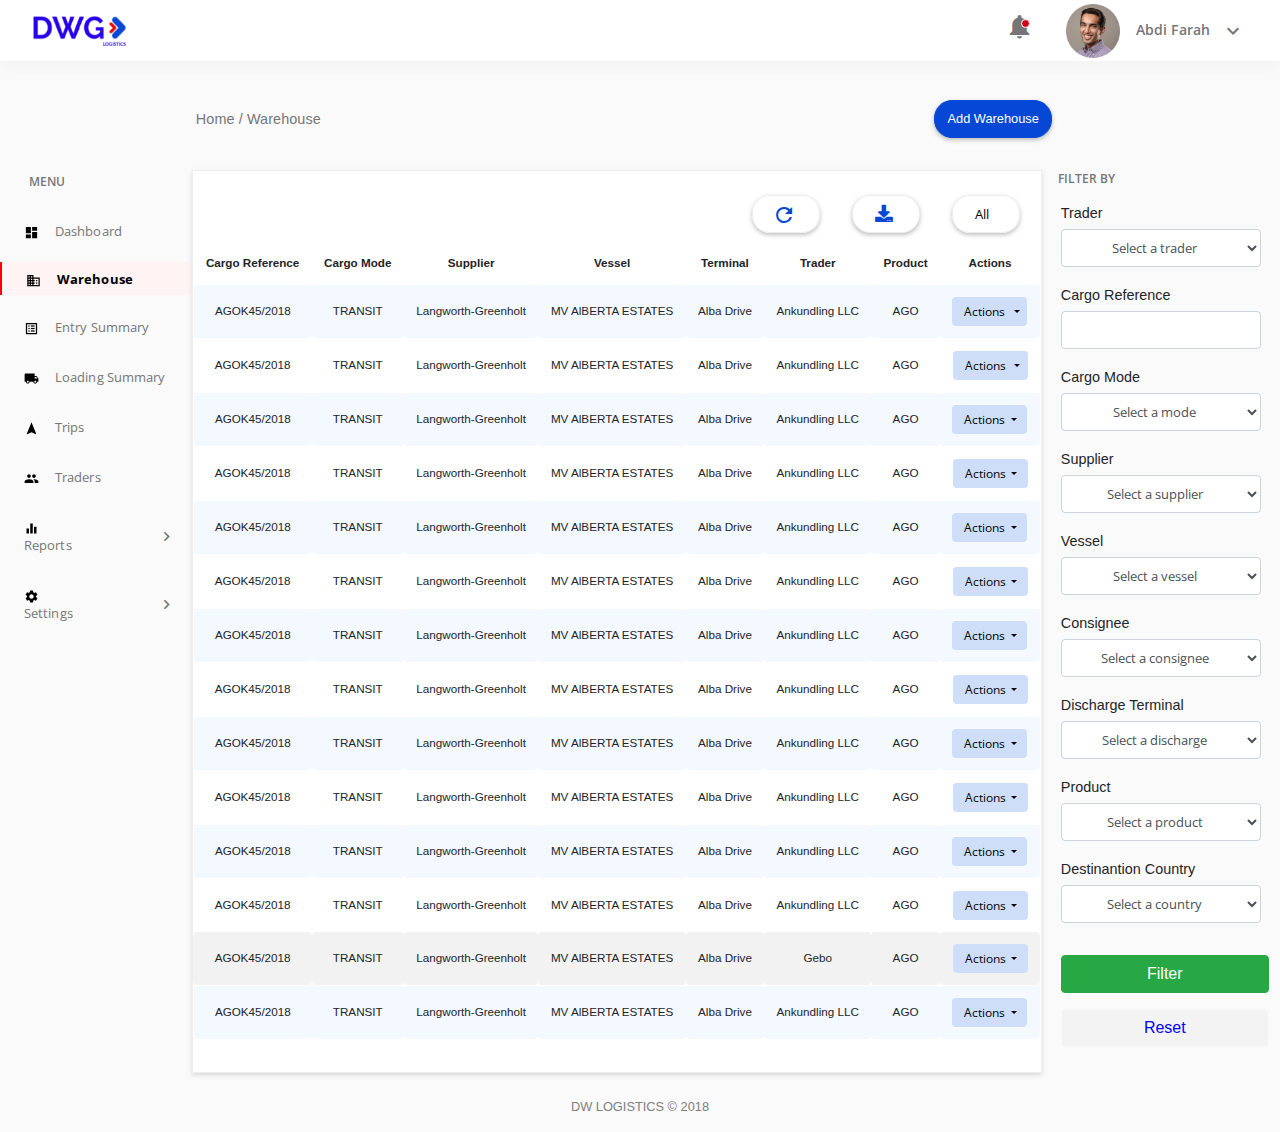
==== commit fb69a475: "Making the mobile view 3" ====
--- a/index.html
+++ b/index.html
@@ -13,8 +13,7 @@
     <!--Custom CSS  -->
     <link rel="stylesheet" href="css/main.css">
     <link rel="stylesheet" href="css/all.css">
-    <link href="https://fonts.googleapis.com/css?family=Open+Sans:400,700,800" rel="stylesheet">
-    <link href="https://fonts.googleapis.com/icon?family=Material+Icons" rel="stylesheet">
+    <link href="https://fonts.googleapis.com/css?family=Open+Sans:400,700,800" rel="stylesheet">    <link href="https://fonts.googleapis.com/icon?family=Material+Icons" rel="stylesheet">
     <link rel="stylesheet" href="https://cdnjs.cloudflare.com/ajax/libs/twitter-bootstrap/4.1.1/css/bootstrap.css">
     <link rel="stylesheet" href="https://cdn.datatables.net/1.10.19/css/dataTables.bootstrap4.min.css">
 
@@ -194,6 +193,58 @@
                 </tbody>
               </table>
 
+              <div class="phone-pagination">
+                    <nav aria-label="Page navigation example">
+                        <ul class="pagination">
+                          <li class="page-item">
+                            <a class="page-link" href="#" aria-label="Previous">
+                              <span aria-hidden="true">&laquo;</span>
+                              <span class="sr-only">Previous</span>
+                            </a>
+                          </li>
+                          <li class="page-item active"><a class="page-link" href="#">1</a></li>
+                          <li class="page-item"><a class="page-link" href="#">2</a></li>
+                          <li class="page-item"><a class="page-link" href="#">3</a></li>
+                          <li class="page-item">
+                            <a class="page-link" href="#" aria-label="Next">
+                              <span aria-hidden="true">&raquo;</span>
+                              <span class="sr-only">Next</span>
+                            </a>
+                          </li>
+                        </ul>
+                      </nav>
+                </div>
+
+                 <!-- Mobile-icon Bar -------->
+                 <div class="mobile-footer">
+                    <div class="icon-item">
+                        <a href="#"><i class="material-icons">dashboard</i></a>
+                        <a href="#"><span class="icon-info">Dashboard</span></a>        
+                    </div>
+                    <div class="icon-item">
+                        <a href="#"><i class="material-icons active">business</i></a>
+                        <a href="#"><span class="icon-info active">Warehouse</span></a>        
+                    </div>
+                    <div class="icon-item">     
+                        <a href="#"><i class="material-icons">list_alt</i></a>
+                        <a href="#"><span class="icon-info">&nbsp;&nbsp; Entry &nbsp;&nbsp; </span></a>    
+                    </div>
+                    <div class="icon-item">
+                        <a href="#"><i class="material-icons">local_shipping</i></a> 
+                        <a href="#"><span class="icon-info">&nbsp;&nbsp;Loading&nbsp;&nbsp;</span></a>     
+                    </div>
+                    <div class="icon-item">
+                        <a href="#"><i class="material-icons">more_vert</i></a>
+                        <a href="#"><span class="icon-info"> &nbsp;&nbsp; More &nbsp;&nbsp; </span></a>   
+                    </div>
+                </div>
+
+                <div class="mobile-bottom">
+                    <p class="black-line">_</p>
+                </div>
+    
+                <!-- End of Mobile-icon Bar -------->
+
         <div class="row">
             <nav id="sidebar">
                 <!--SIDE BAR------------------>
@@ -250,7 +301,6 @@
             </nav>
             <!--End of SIDE BAR---------------------->
 
-
             <section class="content">
                 <!--SECTION CONTENT-------------->
 
@@ -477,6 +527,7 @@
                 </table>
 
             </section>
+        
             <!--End of SECTION CONTENT------------------>
 
             <section class="right-bar">
--- a/css/main.css
+++ b/css/main.css
@@ -10,7 +10,7 @@
 .wrapper {
   background-color: #FAFAFA;
   width: 100%; }
-  @media screen and (max-width: 360px) {
+  @media screen and (max-width: 599px) and (min-width: 360px) {
     .wrapper {
       background-color: #FAFAFA;
       margin-right: 0; } }
@@ -24,14 +24,17 @@
     display: flex;
     -webkit-box-pack: justify;
     -ms-flex-pack: justify;
-    justify-content: space-between; }
-    @media screen and (max-width: 360px) {
+    justify-content: space-between;
+    position: relative; }
+    @media screen and (max-width: 599px) and (min-width: 360px) {
       .wrapper .top-bar {
         margin-right: 0;
         -webkit-box-orient: vertical;
         -webkit-box-direction: normal;
         -ms-flex-direction: column;
-        flex-direction: column; } }
+        flex-direction: column;
+        -webkit-box-shadow: 0 2pt 4pt 0 #EDEDED;
+        box-shadow: 0 2pt 4pt 0 #EDEDED; } }
     .wrapper .top-bar .logo {
       float: left;
       width: 93px;
@@ -39,7 +42,7 @@
       margin-left: 2.06rem;
       margin-top: 1rem;
       margin-bottom: 1rem; }
-      @media screen and (max-width: 360px) {
+      @media screen and (max-width: 599px) and (min-width: 360px) {
         .wrapper .top-bar .logo {
           width: 44pt;
           height: 13.8pt;
@@ -55,7 +58,7 @@
       -ms-flex-align: center;
       align-items: center;
       margin-right: 0rem; }
-      @media screen and (max-width: 360px) {
+      @media screen and (max-width: 599px) and (min-width: 360px) {
         .wrapper .top-bar .user-info {
           display: -webkit-box;
           display: -ms-flexbox;
@@ -69,7 +72,7 @@
       .wrapper .top-bar .user-info .mobile-heading {
         display: none;
         visibility: hidden; }
-        @media screen and (max-width: 360px) {
+        @media screen and (max-width: 599px) and (min-width: 360px) {
           .wrapper .top-bar .user-info .mobile-heading {
             display: block;
             visibility: visible;
@@ -78,8 +81,8 @@
             color: #000000;
             margin-left: 14pt;
             margin-right: 3rem;
-            margin-bottom: 5pt;
-            font-weight: bolder; } }
+            margin-bottom: 3pt;
+            font-weight: 900; } }
       .wrapper .top-bar .user-info .notification a .bell-icon {
         text-align: left;
         font-size: 1.8rem;
@@ -89,12 +92,13 @@
         text-decoration: none;
         display: block;
         overflow: hidden; }
-        @media screen and (max-width: 360px) {
+        @media screen and (max-width: 599px) and (min-width: 360px) {
           .wrapper .top-bar .user-info .notification a .bell-icon {
             font-size: 1.5rem;
             margin-bottom: 9pt;
             text-decoration: none;
-            margin-right: 0px; } }
+            margin-right: 0px;
+            text-decoration: none; } }
       .wrapper .top-bar .user-info .notification .indicator {
         position: absolute;
         width: 9px;
@@ -102,7 +106,13 @@
         background-color: #d0021b;
         border: solid 1px #ffffff;
         border-radius: 50%;
+        text-decoration: none;
         margin-left: 1rem; }
+        @media screen and (max-width: 599px) and (min-width: 360px) {
+          .wrapper .top-bar .user-info .notification .indicator {
+            margin-left: .8rem;
+            width: 8px;
+            height: 8px; } }
       .wrapper .top-bar .user-info .avatar {
         display: -webkit-box;
         display: -ms-flexbox;
@@ -114,7 +124,7 @@
         -ms-flex-align: center;
         align-items: center;
         margin-right: 0; }
-        @media screen and (max-width: 360px) {
+        @media screen and (max-width: 599px) and (min-width: 360px) {
           .wrapper .top-bar .user-info .avatar {
             margin-right: 14pt; } }
         .wrapper .top-bar .user-info .avatar img {
@@ -125,7 +135,7 @@
           -ms-flex-align: center;
           align-items: center;
           margin-right: 1rem; }
-          @media screen and (max-width: 360px) {
+          @media screen and (max-width: 599px) and (min-width: 360px) {
             .wrapper .top-bar .user-info .avatar img {
               margin-bottom: 13pt;
               margin-right: 0px;
@@ -145,7 +155,7 @@
           color: #767676;
           width: 9rem;
           border: none; }
-          @media screen and (max-width: 360px) {
+          @media screen and (max-width: 599px) and (min-width: 360px) {
             .wrapper .top-bar .user-info .avatar .dropbtn {
               display: none; } }
         .wrapper .top-bar .user-info .avatar .down-icon {
@@ -188,11 +198,11 @@
     -ms-flex-wrap: nowrap;
     flex-wrap: nowrap;
     background-color: #FAFAFA;
-    width: 65.8%;
+    width: 66.9%;
     margin-top: 3%;
-    margin-left: 15.5%;
+    margin-left: 15.3%;
     margin-bottom: 0; }
-    @media screen and (max-width: 360px) {
+    @media screen and (max-width: 599px) and (min-width: 360px) {
       .wrapper .above-content {
         display: -webkit-box;
         display: -ms-flexbox;
@@ -203,7 +213,7 @@
         width: 100%;
         margin-right: 0;
         margin-left: 0; } }
-    @media screen and (max-width: 360px) {
+    @media screen and (max-width: 599px) and (min-width: 360px) {
       .wrapper .above-content .home {
         display: none; } }
     .wrapper .above-content .home h6 {
@@ -217,13 +227,13 @@
       margin: 0.1rem 0 0 0; }
     .wrapper .above-content .form-btn {
       display: none; }
-      @media screen and (max-width: 360px) {
+      @media screen and (max-width: 599px) and (min-width: 360px) {
         .wrapper .above-content .form-btn {
           display: block;
           -webkit-box-shadow: 0 2px 4px 0 rgba(125, 125, 125, 0.5);
           box-shadow: 0 2px 4px 0 rgba(125, 125, 125, 0.5);
-          width: 68px;
-          height: 38px;
+          width: 67px;
+          height: 37px;
           border-radius: 18px;
           background-color: #ffffff;
           border: solid 1px #ededed;
@@ -245,10 +255,10 @@
       color: #fff;
       font-size: 0.8rem;
       cursor: pointer; }
-      @media screen and (max-width: 360px) {
+      @media screen and (max-width: 599px) and (min-width: 360px) {
         .wrapper .above-content .btn-home .top-btn {
           margin-right: 10pt;
-          margin-left: 8pt;
+          margin-left: 9pt;
           margin-top: 7%; } }
   .wrapper .main-modal .modal-footer .top-btn {
     width: 118px;
@@ -267,12 +277,16 @@
       border: #d0021b 1px solid; }
   .wrapper .table-hover {
     display: none; }
-    @media screen and (max-width: 360px) {
+    @media screen and (max-width: 599px) and (min-width: 360px) {
       .wrapper .table-hover {
         display: block;
         background-color: #fff;
         text-align: left;
-        margin-right: 0; }
+        margin-top: 1rem;
+        margin-right: 0;
+        margin-bottom: 0;
+        -webkit-box-shadow: 0 7px 9px 0 rgba(240, 240, 240, 0.5);
+        box-shadow: 0 7px 9px 0 rgba(240, 240, 240, 0.5); }
         .wrapper .table-hover thead th {
           font-size: 9.5pt;
           font-family: "Open Sans", sans-serif;
@@ -294,6 +308,75 @@
             color: #767676;
             font-size: 1.3rem;
             margin-left: 1.5rem; } }
+  .wrapper .phone-pagination {
+    display: none; }
+    @media screen and (max-width: 599px) and (min-width: 360px) {
+      .wrapper .phone-pagination {
+        display: block;
+        margin-left: 30%;
+        text-align: center;
+        margin-top: 6%; }
+        .wrapper .phone-pagination ul li a {
+          border: none;
+          background-color: inherit;
+          color: #767676;
+          font-size: 12pt;
+          font-family: "Open Sans", sans-serif;
+          padding: 3px 9px; }
+        .wrapper .phone-pagination .page-item.active .page-link {
+          border-radius: 6%;
+          padding: 3px 9px; } }
+  .wrapper .mobile-footer {
+    display: none; }
+    @media screen and (max-width: 599px) and (min-width: 360px) {
+      .wrapper .mobile-footer {
+        display: -webkit-box;
+        display: -ms-flexbox;
+        display: flex;
+        -ms-flex-pack: distribute;
+        justify-content: space-around;
+        color: #767676;
+        background-color: #fff;
+        -webkit-box-shadow: 0 -2pt 4pt 0 #E1E0E1;
+        box-shadow: 0 -2pt 4pt 0 #E1E0E1; }
+        .wrapper .mobile-footer .icon-item {
+          text-align: center;
+          font-size: 2rem; }
+          .wrapper .mobile-footer .icon-item a .active {
+            color: #0648D5; }
+          .wrapper .mobile-footer .icon-item .icon-info {
+            font-size: 9pt;
+            display: -webkit-box;
+            display: -ms-flexbox;
+            display: flex;
+            -ms-flex-pack: distribute;
+            justify-content: space-around;
+            text-align: center; }
+          .wrapper .mobile-footer .icon-item a {
+            text-decoration: none;
+            color: #767676; } }
+  .wrapper .mobile-bottom {
+    display: none; }
+    @media screen and (max-width: 599px) and (min-width: 360px) {
+      .wrapper .mobile-bottom {
+        display: block;
+        padding: 1.3rem;
+        padding-bottom: 0;
+        margin-top: 0;
+        margin-bottom: 0;
+        background-color: #fff;
+        text-align: center; } }
+    @media screen and (max-width: 599px) and (min-width: 360px) {
+      .wrapper .mobile-bottom .black-line {
+        display: block;
+        background-color: black;
+        color: #000;
+        height: 4pt;
+        width: 80pt;
+        font-size: 0.1px;
+        border-radius: 10.5pt;
+        margin-bottom: 0rem;
+        margin-left: 32%; } }
   .wrapper .row {
     margin: 0;
     display: -webkit-box;
@@ -304,7 +387,7 @@
     .wrapper .row #sidebar {
       background-color: #FAFAFA;
       width: 14.92rem; }
-      @media screen and (max-width: 360px) {
+      @media screen and (max-width: 599px) and (min-width: 360px) {
         .wrapper .row #sidebar {
           display: none; } }
       .wrapper .row #sidebar .sidebar-header h3 {
@@ -379,13 +462,13 @@
           font-weight: bold; }
     .wrapper .row .content {
       background-color: #fff;
-      width: 63.25rem;
+      width: 66rem;
       border: solid 1px #eeeeee;
       -webkit-box-shadow: 0 2px 4px 0 rgba(184, 184, 184, 0.5);
       box-shadow: 0 2px 4px 0 rgba(184, 184, 184, 0.5);
       margin: 2rem auto 0 auto;
       height: auto; }
-      @media screen and (max-width: 599px) {
+      @media screen and (max-width: 599px) and (min-width: 360px) {
         .wrapper .row .content {
           display: none; } }
       .wrapper .row .content .before-table {
@@ -472,12 +555,13 @@
               margin-left: 1.4rem;
               margin-top: 0.6rem; }
       .wrapper .row .content .main-data {
-        font-size: 0.69rem;
+        font-size: 0.73rem;
+        font-stretch: expanded;
         font-style: "Open Sans", sans-serif;
         text-align: left;
         margin: 0.8rem 0 2rem 0;
         height: auto; }
-        @media screen and (max-width: 599px) {
+        @media screen and (max-width: 599px) and (min-width: 360px) {
           .wrapper .row .content .main-data {
             display: none; } }
         .wrapper .row .content .main-data thead tr th {
@@ -531,30 +615,13 @@
           .wrapper .row .content .main-data tbody .dropdown-item {
             font-size: .9rem;
             padding: 0rem; }
-      .wrapper .row .content .main-pagination {
-        display: -webkit-box;
-        display: -ms-flexbox;
-        display: flex;
-        -webkit-box-pack: center;
-        -ms-flex-pack: center;
-        justify-content: center;
-        -webkit-box-align: center;
-        -ms-flex-align: center;
-        align-items: center;
-        text-align: center; }
-        .wrapper .row .content .main-pagination .pagination a {
-          border: none;
-          color: #767676; }
-          .wrapper .row .content .main-pagination .pagination a:hover {
-            background-color: #0648d5;
-            color: white; }
     .wrapper .row .right-bar {
       text-align: left;
       margin-top: 2rem;
       margin-left: 1rem;
-      margin-right: 0.8rem;
-      width: 15.8125rem; }
-      @media screen and (max-width: 599px) {
+      margin-right: 0.5rem;
+      width: 15.2rem; }
+      @media screen and (max-width: 599px) and (min-width: 360px) {
         .wrapper .row .right-bar {
           display: none; } }
       .wrapper .row .right-bar .right-bar-header h3 {
@@ -630,12 +697,18 @@
     padding: 1.5rem 0 0 0;
     color: grey;
     font-size: 0.8rem; }
-    @media screen and (max-width: 599px) {
+    @media screen and (max-width: 599px) and (min-width: 360px) {
       .wrapper .copyright {
         display: none; } }
   .wrapper .dataTables_wrapper {
     margin-top: 2.5rem;
     font-size: 0.9rem; }
+  .wrapper .col-sm-12 {
+    position: relative;
+    width: 100%;
+    min-height: 1px;
+    padding-right: 6px;
+    padding-left: 6px; }
   .wrapper .page-item.active .page-link {
     z-index: 1;
     color: #fff;
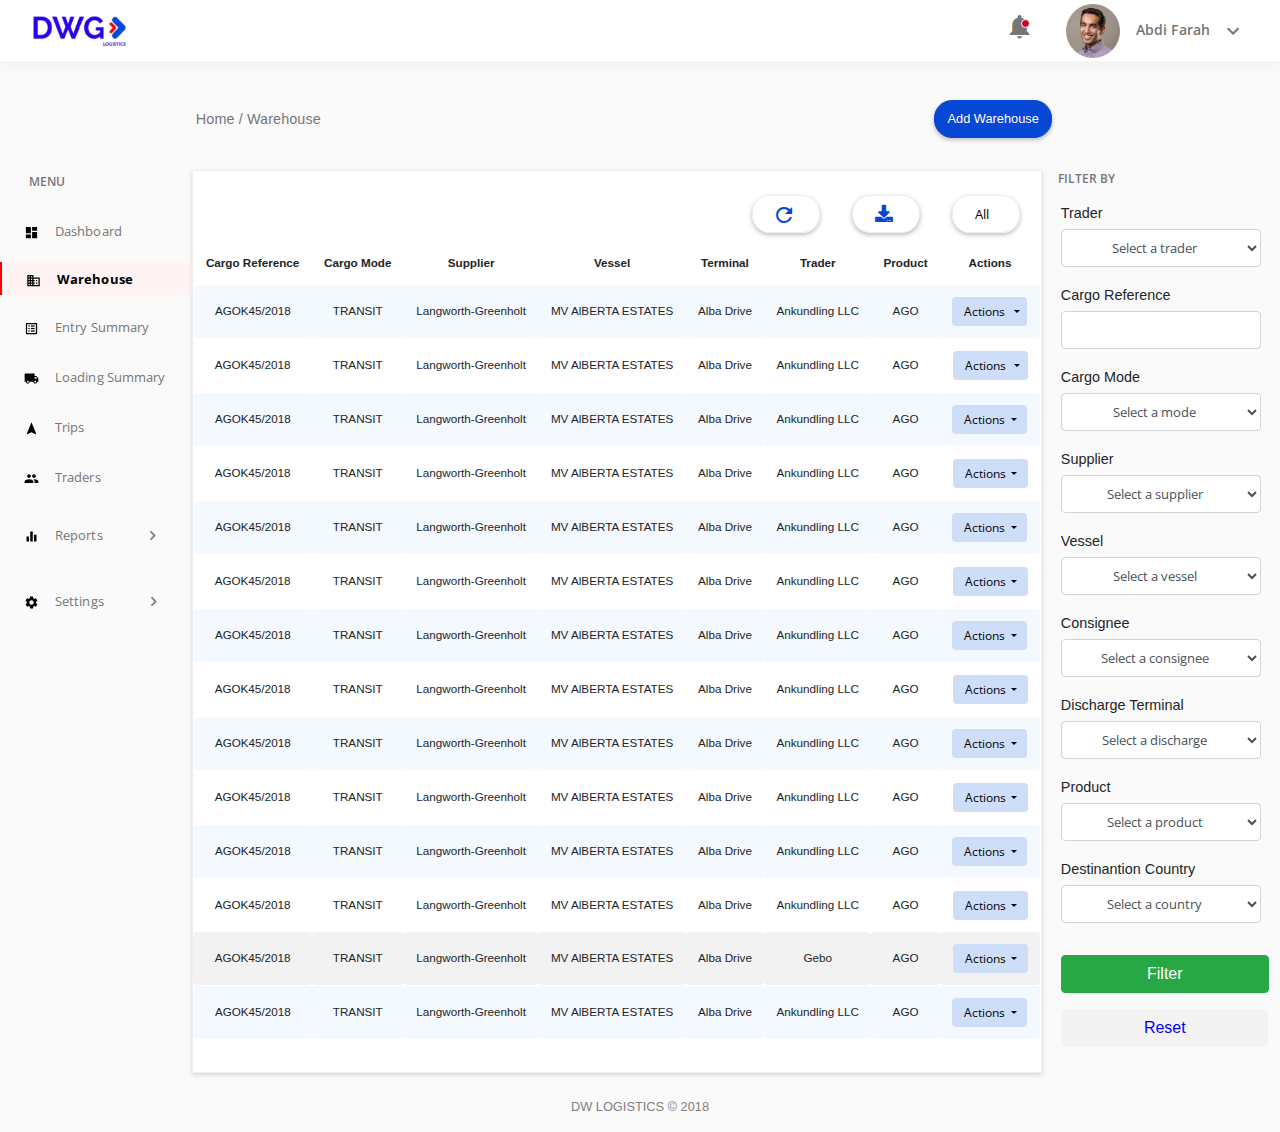
==== commit 1baa4bc6: "Made the Login page" ====
--- a/index.html
+++ b/index.html
@@ -13,7 +13,8 @@
     <!--Custom CSS  -->
     <link rel="stylesheet" href="css/main.css">
     <link rel="stylesheet" href="css/all.css">
-    <link href="https://fonts.googleapis.com/css?family=Open+Sans:400,700,800" rel="stylesheet">    <link href="https://fonts.googleapis.com/icon?family=Material+Icons" rel="stylesheet">
+    <link href="https://fonts.googleapis.com/css?family=Open+Sans:400,700,800" rel="stylesheet">
+    <link href="https://fonts.googleapis.com/icon?family=Material+Icons" rel="stylesheet">
     <link rel="stylesheet" href="https://cdnjs.cloudflare.com/ajax/libs/twitter-bootstrap/4.1.1/css/bootstrap.css">
     <link rel="stylesheet" href="https://cdn.datatables.net/1.10.19/css/dataTables.bootstrap4.min.css">
 
@@ -53,7 +54,6 @@
                         </div>
                     </div>
                 </div>
-
             </div>
         </div>
 
--- a/css/main.css
+++ b/css/main.css
@@ -435,7 +435,7 @@
             color: #000000;
             font-weight: bold; }
         .wrapper .row #sidebar .components li .reports {
-          margin-right: 3.5rem;
+          margin-right: 2.5rem;
           cursor: pointer; }
         .wrapper .row #sidebar .components li .report-icon {
           cursor: pointer;
